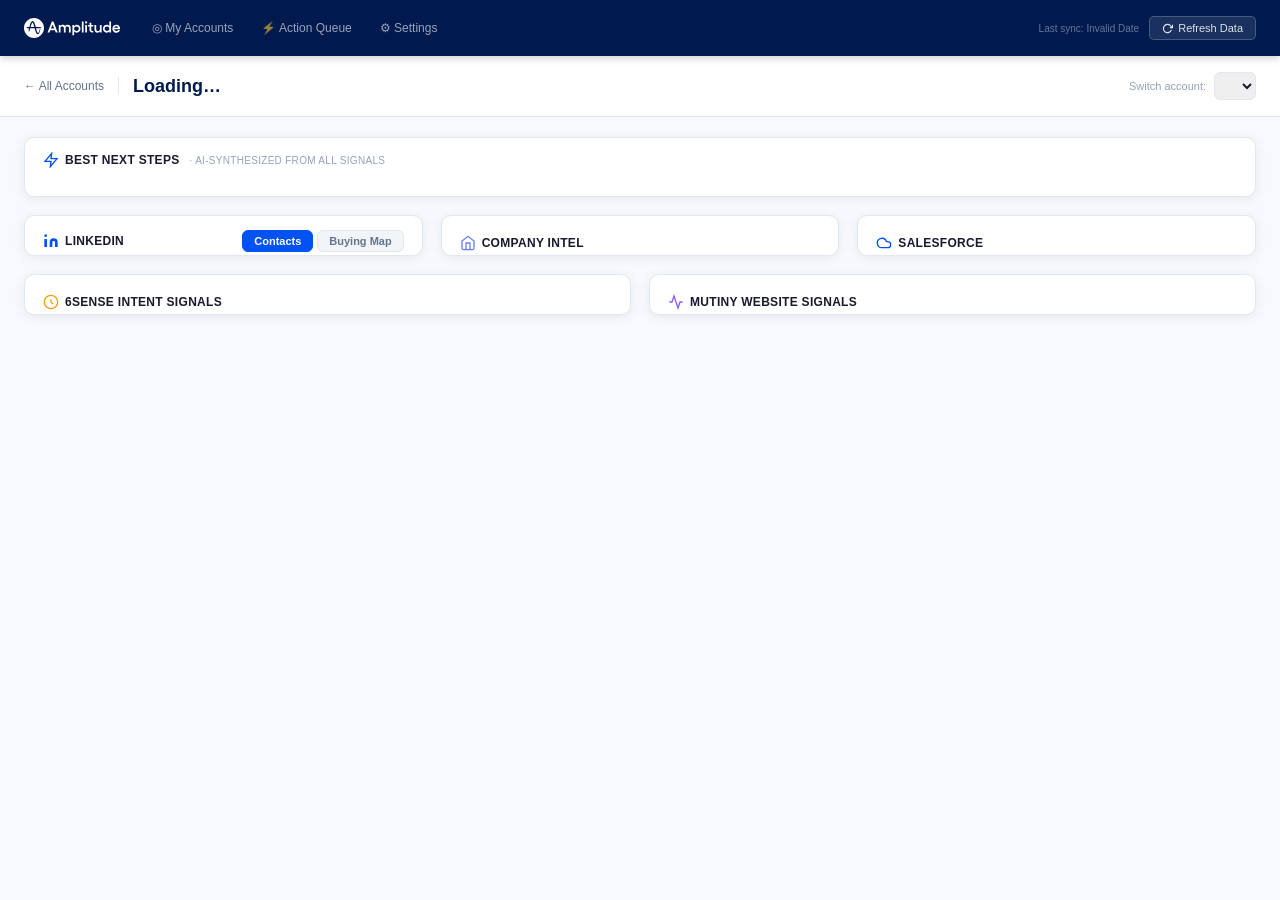
==== account.html @ 6b0ae405 "Initial commit" ====
<!DOCTYPE html>
<html lang="en">
<head>
  <meta charset="UTF-8" />
  <meta name="viewport" content="width=device-width, initial-scale=1.0" />
  <title>Account Detail — Amplitude AE Dashboard</title>
  <style>
/* ── Amplitude Design Tokens ─────────────────────────────────────── */
:root {
  --navy:      #001A4F;
  --blue:      #0052F2;
  --lilac:     #6980FF;
  --teal:      #00B2A9;
  --offwhite:  #F7F9FC;
  --dark:      #1A1A2E;
  --mid:       #64748B;
  --light:     #E2E8F0;
  --surface:   #fff;
  --radius:    10px;
  --shadow:    0 2px 12px rgba(0,0,0,0.07);
}

* { box-sizing: border-box; margin: 0; padding: 0; }

body {
  font-family: 'Poppins', sans-serif;
  background: var(--offwhite);
  color: var(--dark);
  min-height: 100vh;
  font-size: 13px;
}

/* ── Nav ─────────────────────────────────────────────────────────── */
.nav {
  background: var(--navy);
  padding: 0 24px;
  display: flex;
  align-items: center;
  justify-content: space-between;
  height: 56px;
  position: sticky;
  top: 0;
  z-index: 100;
  box-shadow: 0 2px 8px rgba(0,0,0,0.2);
}

.nav-logo img { height: 20px; width: auto; display: block; }

.nav-links {
  display: flex;
  align-items: center;
  gap: 4px;
}

.nav-links a {
  color: rgba(255,255,255,0.6);
  text-decoration: none;
  font-size: 12px;
  font-weight: 500;
  padding: 6px 12px;
  border-radius: 6px;
  transition: all 0.15s;
  display: flex;
  align-items: center;
  gap: 6px;
}

.nav-links a:hover { color: #fff; background: rgba(255,255,255,0.08); }
.nav-links a.active { color: #fff; background: rgba(255,255,255,0.12); }

.nav-right {
  display: flex;
  align-items: center;
  gap: 10px;
}

.refresh-btn {
  background: rgba(255,255,255,0.1);
  border: 1px solid rgba(255,255,255,0.2);
  color: rgba(255,255,255,0.85);
  font-family: 'Poppins', sans-serif;
  font-size: 11px;
  font-weight: 500;
  padding: 5px 12px;
  border-radius: 5px;
  cursor: pointer;
  display: flex;
  align-items: center;
  gap: 5px;
  transition: all 0.15s;
}
.refresh-btn:hover { background: rgba(255,255,255,0.18); }

.last-sync {
  font-size: 10px;
  color: rgba(255,255,255,0.4);
}

/* ── Page wrapper ────────────────────────────────────────────────── */
.page { padding: 24px; max-width: 1400px; margin: 0 auto; }

.page-header {
  margin-bottom: 20px;
}

.page-title {
  font-size: 20px;
  font-weight: 700;
  color: var(--dark);
}

.page-subtitle {
  font-size: 12px;
  color: var(--mid);
  margin-top: 2px;
}

/* ── Card ────────────────────────────────────────────────────────── */
.card {
  background: var(--surface);
  border-radius: var(--radius);
  box-shadow: var(--shadow);
  border: 1px solid var(--light);
}

.card-header {
  padding: 14px 18px 0;
  display: flex;
  align-items: center;
  justify-content: space-between;
}

.card-title {
  font-size: 12px;
  font-weight: 700;
  color: var(--dark);
  display: flex;
  align-items: center;
  gap: 6px;
  text-transform: uppercase;
  letter-spacing: 0.3px;
}

/* ── Badges ──────────────────────────────────────────────────────── */
.badge {
  font-size: 10px;
  font-weight: 600;
  padding: 2px 8px;
  border-radius: 20px;
  display: inline-block;
}

.badge-expansion { background: #EEF2FF; color: #4338CA; }
.badge-land      { background: #F0FDF4; color: #166534; }
.badge-stage2    { background: #FFF7ED; color: #C2410C; }
.badge-stage3    { background: #ECFDF5; color: #065F46; }
.badge-stage0    { background: #F8FAFC; color: #64748B; }
.badge-lost      { background: #FEF2F2; color: #991B1B; }

/* ── Intent score bar ────────────────────────────────────────────── */
.intent-bar {
  display: flex;
  align-items: center;
  gap: 8px;
}

.intent-track {
  flex: 1;
  height: 5px;
  background: var(--light);
  border-radius: 3px;
  overflow: hidden;
}

.intent-fill {
  height: 100%;
  border-radius: 3px;
  background: var(--blue);
}

.intent-score {
  font-size: 11px;
  font-weight: 700;
  color: var(--blue);
  min-width: 28px;
  text-align: right;
}

/* ── Urgency labels ──────────────────────────────────────────────── */
.urg-today { border-left: 3px solid #EF4444; }
.urg-week  { border-left: 3px solid #F59E0B; }
.urg-month { border-left: 3px solid #6980FF; }

.sl-today { background: #FEE2E2; color: #991B1B; font-size: 9px; font-weight: 700; padding: 2px 6px; border-radius: 3px; }
.sl-week  { background: #FEF3C7; color: #92400E; font-size: 9px; font-weight: 700; padding: 2px 6px; border-radius: 3px; }
.sl-month { background: #EEF2FF; color: #4338CA; font-size: 9px; font-weight: 700; padding: 2px 6px; border-radius: 3px; }

/* ── Buttons ─────────────────────────────────────────────────────── */
.btn {
  font-family: 'Poppins', sans-serif;
  font-weight: 600;
  border: none;
  cursor: pointer;
  border-radius: 6px;
  transition: all 0.15s;
  display: inline-flex;
  align-items: center;
  gap: 5px;
}

.btn-primary {
  background: var(--blue);
  color: #fff;
  font-size: 12px;
  padding: 8px 16px;
}
.btn-primary:hover { background: var(--navy); }

.btn-cowork {
  background: var(--blue);
  color: #fff;
  font-size: 11px;
  font-weight: 700;
  padding: 6px 12px;
  border-radius: 6px;
  border: none;
  cursor: pointer;
  font-family: 'Poppins', sans-serif;
  transition: background 0.15s;
}
.btn-cowork:hover { background: var(--navy); }
.btn-cowork.success { background: #059669; }

.btn-ghost {
  background: none;
  color: var(--mid);
  font-size: 11px;
  padding: 5px 10px;
  border: 1px solid var(--light);
}
.btn-ghost:hover { border-color: var(--blue); color: var(--blue); }

/* ── Filter chips ────────────────────────────────────────────────── */
.filters {
  display: flex;
  gap: 6px;
  flex-wrap: wrap;
  margin-bottom: 16px;
}

.chip {
  background: var(--surface);
  border: 1px solid var(--light);
  color: var(--mid);
  font-family: 'Poppins', sans-serif;
  font-size: 11px;
  font-weight: 500;
  padding: 4px 12px;
  border-radius: 20px;
  cursor: pointer;
  transition: all 0.15s;
}
.chip:hover { border-color: var(--blue); color: var(--blue); }
.chip.active { background: var(--blue); color: #fff; border-color: var(--blue); }

/* ── Modal ───────────────────────────────────────────────────────── */
.modal-overlay {
  position: fixed;
  inset: 0;
  background: rgba(10,20,50,0.45);
  z-index: 200;
  display: flex;
  align-items: center;
  justify-content: center;
  padding: 20px;
}

.modal-box {
  background: #fff;
  border-radius: 14px;
  width: 560px;
  max-width: 100%;
  box-shadow: 0 24px 64px rgba(0,0,0,0.22);
  overflow: hidden;
}

.modal-head {
  background: var(--navy);
  padding: 14px 18px;
  display: flex;
  align-items: center;
  justify-content: space-between;
}

.modal-head-title {
  color: #fff;
  font-weight: 700;
  font-size: 14px;
  display: flex;
  align-items: center;
  gap: 8px;
}

.modal-close {
  background: none;
  border: none;
  color: rgba(255,255,255,0.6);
  font-size: 22px;
  cursor: pointer;
  line-height: 1;
}

.modal-body { padding: 20px; }

.modal-cowork-btn {
  display: flex;
  align-items: center;
  justify-content: center;
  gap: 8px;
  width: 100%;
  background: var(--blue);
  color: #fff;
  font-family: 'Poppins', sans-serif;
  font-size: 13px;
  font-weight: 700;
  padding: 11px 18px;
  border-radius: 8px;
  border: none;
  cursor: pointer;
  margin-bottom: 10px;
  transition: background 0.15s;
}
.modal-cowork-btn:hover { background: var(--navy); }
.modal-cowork-btn.success { background: #059669; }

.modal-prompt-hint {
  font-size: 10px;
  color: var(--mid);
  margin-bottom: 8px;
}

.modal-prompt-text {
  background: var(--offwhite);
  border: 1px solid var(--light);
  border-radius: 7px;
  padding: 12px;
  font-size: 11px;
  line-height: 1.6;
  color: var(--dark);
  max-height: 220px;
  overflow-y: auto;
  white-space: pre-wrap;
  margin-bottom: 8px;
}

.modal-copy-btn {
  background: var(--offwhite);
  border: 1px solid var(--light);
  color: var(--mid);
  font-family: 'Poppins', sans-serif;
  font-size: 11px;
  font-weight: 600;
  padding: 6px 14px;
  border-radius: 5px;
  cursor: pointer;
}
.modal-copy-btn.copied { background: #D1FAE5; border-color: #6EE7B7; color: #065F46; }

/* ── Misc helpers ────────────────────────────────────────────────── */
.empty-state {
  text-align: center;
  padding: 60px 20px;
  color: var(--mid);
}

.empty-state h3 { font-size: 15px; margin-bottom: 6px; color: var(--dark); }
.empty-state p  { font-size: 12px; }

.dot-connected { width: 7px; height: 7px; background: #22C55E; border-radius: 50%; display: inline-block; }
.dot-error     { width: 7px; height: 7px; background: #EF4444; border-radius: 50%; display: inline-block; }
.dot-unknown   { width: 7px; height: 7px; background: #94A3B8; border-radius: 50%; display: inline-block; }

</style>
  <style>
.nav-logo { display: flex; align-items: center; gap: 9px; flex-shrink: 0; }
.nav-logo span { color: #fff; font-weight: 700; font-size: 16px; }
.sf-status { display: flex; align-items: center; gap: 6px; background: rgba(105,128,255,0.15); border: 1px solid rgba(105,128,255,0.35); border-radius: 20px; padding: 4px 12px; }
.sf-dot { width: 7px; height: 7px; border-radius: 50%; background: #6980FF; }
.sf-label { color: #fff; font-size: 11px; font-weight: 500; }
.sync-btn { background: rgba(255,255,255,0.1); border: 1px solid rgba(255,255,255,0.2); color: rgba(255,255,255,0.85); font-family:'Poppins',sans-serif; font-size: 11px; font-weight: 500; padding: 5px 12px; border-radius: 5px; cursor: pointer; display:flex;align-items:center;gap:5px; }
.sync-btn:hover { background: rgba(255,255,255,0.18); }
.sync-btn.loading { opacity: 0.6; pointer-events: none; }
.filter-chip { background: #F1F5F9; border: 1px solid #E2E8F0; color: #64748B; font-family:'Poppins',sans-serif; font-size: 11px; font-weight: 500; padding: 4px 11px; border-radius: 20px; cursor: pointer; }
.filter-chip:hover { border-color: #0052F2; color: #0052F2; background: #EFF4FF; }
.filter-chip.active { background: #0052F2; color: #fff; border-color: #0052F2; }
.context-bar { background: #001A4F; padding: 10px 24px 12px; display: flex; flex-direction: column; gap: 6px; }
.context-bar-row { display: flex; align-items: center; gap: 14px; flex-wrap: wrap; }
.main { padding: 20px 24px; display: grid; grid-template-columns: repeat(6, 1fr); gap: 18px; }
.col-2 { grid-column: span 2; }
.col-3 { grid-column: span 3; }
.li-btn { display: inline-flex; align-items: center; gap: 4px; background: #0052F2; color: #fff; font-size: 10px; font-weight: 600; font-family:'Poppins',sans-serif; padding: 4px 9px; border-radius: 5px; text-decoration: none; white-space: nowrap; flex-shrink: 0; }
.li-btn:hover { background: #001A4F; }
.add-contact-btn { width: 100%; margin-top: 10px; background: none; border: 1px dashed #CBD5E1; color: #94A3B8; font-family:'Poppins',sans-serif; font-size: 11px; padding: 7px; border-radius: 6px; cursor: pointer; }
.add-contact-btn:hover { border-color: #0052F2; color: #0052F2; background: #F0F4FF; }
.li-tabs { display: flex; gap: 4px; }
.li-tab { background: #F1F5F9; border: 1px solid #E2E8F0; color: #64748B; font-family:'Poppins',sans-serif; font-size: 11px; font-weight: 600; padding: 4px 11px; border-radius: 6px; cursor: pointer; transition: all 0.15s; }
.li-tab:hover { border-color: #0052F2; color: #0052F2; background: #EFF4FF; }
.li-tab.active { background: #0052F2; color: #fff; border-color: #0052F2; }
.involve-banner { background: #001A4F; border-radius: 8px; padding: 11px 14px; margin-bottom: 14px; border: 1px solid rgba(105,128,255,0.3); }
.involve-title { font-size: 10px; font-weight: 700; color: rgba(255,255,255,0.7); text-transform: uppercase; letter-spacing: 0.6px; margin-bottom: 6px; }
.involve-people { display: flex; flex-wrap: wrap; gap: 6px; margin-bottom: 6px; }
.involve-chip { display: inline-flex; align-items: center; gap: 5px; background: rgba(255,255,255,0.18); border: 1px solid rgba(255,255,255,0.3); color: #fff; font-size: 11px; font-weight: 600; padding: 3px 10px; border-radius: 20px; }
.involve-chip::before { content: ''; width: 5px; height: 5px; border-radius: 50%; background: #6980FF; flex-shrink: 0; }
.involve-note { font-size: 11px; color: rgba(255,255,255,0.75); line-height: 1.45; }
.map-li-btn { display: inline-flex; align-items: center; background: #F1F5F9; color: #0052F2; font-size: 9px; font-weight: 600; font-family:'Poppins',sans-serif; padding: 3px 7px; border-radius: 4px; text-decoration: none; border: 1px solid #DBEAFE; }
.map-li-btn:hover { background: #0052F2; color: #fff; }
.sf-opp-name { font-size: 13px; font-weight: 600; color: #0052F2; text-decoration: none; }
.sf-opp-name:hover { text-decoration: underline; }
.sf-meta { display: grid; grid-template-columns: 1fr 1fr; gap: 7px; margin: 10px 0; }
.sf-meta-item { background: #F8FAFC; border-radius: 6px; padding: 7px 9px; }
.sf-meta-label { font-size: 9px; text-transform: uppercase; letter-spacing: 0.5px; color: #94A3B8; font-weight: 600; }
.sf-meta-value { font-size: 12px; font-weight: 600; color: #1A1A2E; margin-top: 1px; }
.sf-section-title { font-size: 10px; font-weight: 700; text-transform: uppercase; letter-spacing: 0.5px; color: #94A3B8; margin: 12px 0 6px; }
.sf-next-steps-display { background: #F8FAFC; border-radius: 7px; padding: 10px; font-size: 12px; color: #1A1A2E; line-height: 1.6; white-space: pre-wrap; }
.sf-next-steps-edit { width: 100%; background: #fff; border: 2px solid #0052F2; border-radius: 7px; padding: 10px; font-family:'Poppins',sans-serif; font-size: 12px; color: #1A1A2E; line-height: 1.6; resize: vertical; min-height: 90px; outline: none; }
.sf-edit-actions { display: flex; gap: 7px; margin-top: 7px; }
.btn-primary { background: #0052F2; color: #fff; border: none; font-family:'Poppins',sans-serif; font-size: 12px; font-weight: 600; padding: 7px 14px; border-radius: 6px; cursor: pointer; }
.btn-primary:hover { background: #001A4F; }
.btn-secondary { background: #F1F5F9; color: #64748B; border: none; font-family:'Poppins',sans-serif; font-size: 12px; font-weight: 500; padding: 7px 12px; border-radius: 6px; cursor: pointer; }
.btn-secondary:hover { background: #E2E8F0; }
.edit-btn { background: none; border: 1px solid #CBD5E1; color: #64748B; font-family:'Poppins',sans-serif; font-size: 11px; font-weight: 500; padding: 4px 10px; border-radius: 5px; cursor: pointer; display: inline-flex; align-items: center; gap: 4px; margin-top: 6px; }
.edit-btn:hover { border-color: #0052F2; color: #0052F2; }
.sense-layout { display: grid; grid-template-columns: 220px 1fr; gap: 20px; }
.sense-right-title { font-size: 10px; font-weight: 700; text-transform: uppercase; letter-spacing: 0.5px; color: #94A3B8; margin-bottom: 7px; margin-top: 2px; }
.mutiny-layout { display: grid; grid-template-columns: 1fr 1fr; gap: 20px; }
.mutiny-section-title { font-size: 10px; font-weight: 700; text-transform: uppercase; letter-spacing: 0.5px; color: #94A3B8; margin: 12px 0 6px; }
.mutiny-segment { background: #F8FAFC; border-left: 3px solid #6980FF; padding: 8px 10px; border-radius: 0 6px 6px 0; font-size: 12px; font-weight: 600; color: #1A1A2E; }
.mutiny-sub { font-size: 10px; color: #64748B; font-weight: 400; margin-top: 2px; }
.hub-layout { display: flex; gap: 20px; min-height: 0; }
.hub-steps { flex: 1; min-width: 0; overflow-y: auto; max-height: 320px; }
.hub-actions { width: 210px; flex-shrink: 0; border-left: 1px solid #F1F5F9; padding-left: 18px; overflow-y: auto; max-height: 320px; }
.qa-section-label { font-size: 9px; font-weight: 700; text-transform: uppercase; letter-spacing: 0.6px; color: #CBD5E1; margin: 9px 0 4px; padding-left: 2px; }
.qa-section-label:first-of-type { margin-top: 0; }
.hub-panel-title { font-size: 10px; font-weight: 700; text-transform: uppercase; letter-spacing: 0.6px; color: #94A3B8; margin-bottom: 10px; }
.step-item { display: flex; gap: 10px; padding: 10px 12px; border-radius: 8px; border: 1px solid #F1F5F9; margin-bottom: 6px; background: #fff; transition: box-shadow 0.15s; }
.step-item:hover { box-shadow: 0 2px 10px rgba(0,0,0,0.07); }
.step-item.urg-today { border-left: 3px solid #EF4444; }
.step-item.urg-week  { border-left: 3px solid #F59E0B; }
.step-item.urg-month { border-left: 3px solid #6980FF; }
.step-num { width: 20px; height: 20px; border-radius: 50%; background: #F1F5F9; color: #64748B; font-size: 10px; font-weight: 700; display: flex; align-items: center; justify-content: center; flex-shrink: 0; margin-top: 1px; }
.step-body { flex: 1; min-width: 0; }
.step-meta { display: flex; align-items: center; gap: 6px; margin-bottom: 3px; flex-wrap: wrap; }
.step-urgency { font-size: 9px; font-weight: 800; text-transform: uppercase; letter-spacing: 0.5px; }
.step-type-badge { font-size: 9px; font-weight: 700; padding: 1px 6px; border-radius: 3px; }
.stype-email    { background:#EFF6FF;color:#1D4ED8; }
.stype-call     { background:#F0FDF4;color:#166534; }
.stype-deck     { background:#FDF4FF;color:#7E22CE; }
.stype-linkedin { background:#E0F2FE;color:#0369A1; }
.stype-meeting  { background:#FFF7ED;color:#C2410C; }
.stype-event    { background:#F0FDF4;color:#065F46; }
.step-title { font-size: 12px; font-weight: 600; color: #1A1A2E; margin-bottom: 3px; line-height: 1.35; }
.step-why { font-size: 11px; color: #64748B; line-height: 1.45; margin-bottom: 6px; }
.step-footer { display: flex; align-items: center; justify-content: space-between; gap: 8px; flex-wrap: wrap; }
.step-who { display: flex; gap: 3px; flex-wrap: wrap; }
.who-chip { font-size: 9px; font-weight: 600; background: #F1F5F9; color: #64748B; padding: 2px 6px; border-radius: 10px; }
.who-me { background: #EFF6FF; color: #1D4ED8; }
.step-cta { background: #0052F2; color: #fff; border: none; font-family:'Poppins',sans-serif; font-size: 10px; font-weight: 700; padding: 4px 11px; border-radius: 5px; cursor: pointer; white-space: nowrap; flex-shrink: 0; }
.step-cta:hover { background: #001A4F; }
.qa-btn { width: 100%; display: flex; align-items: center; gap: 8px; padding: 8px 10px; border-radius: 7px; border: 1px solid #E2E8F0; background: #fff; color: #1A1A2E; font-family:'Poppins',sans-serif; font-size: 11px; font-weight: 600; cursor: pointer; margin-bottom: 5px; text-align: left; }
.qa-btn:hover { border-color: #0052F2; background: #EFF4FF; color: #0052F2; }
.qa-btn.external::after { content: '↗'; font-size: 10px; margin-left: auto; color: #94A3B8; }
.qa-icon { width: 22px; height: 22px; border-radius: 5px; display: flex; align-items: center; justify-content: center; font-size: 12px; flex-shrink: 0; }
.qa-icon-blue { background: #EFF6FF; }
.qa-icon-purple { background: #FDF4FF; }
.qa-icon-green { background: #F0FDF4; }
.qa-icon-orange { background: #FFF7ED; }
.qa-icon-teal { background: #F0FDFA; }
.qa-divider { height: 1px; background: #F1F5F9; margin: 8px 0; }
.modal-overlay { position: fixed; inset: 0; background: rgba(10,20,50,0.45); z-index: 200; display: flex; align-items: center; justify-content: center; padding: 20px; }
.modal-box { background: #fff; border-radius: 14px; width: 560px; max-width: 100%; box-shadow: 0 24px 64px rgba(0,0,0,0.22); overflow: hidden; }
.modal-head { background: #001A4F; padding: 16px 20px; display: flex; align-items: center; justify-content: space-between; }
.modal-head-title { color: #fff; font-size: 15px; font-weight: 700; display: flex; align-items: center; gap: 8px; }
.modal-close { background: none; border: none; color: rgba(255,255,255,0.6); font-size: 22px; cursor: pointer; line-height: 1; padding: 0; }
.modal-close:hover { color: #fff; }
.modal-body { padding: 20px; }
.modal-sec-label { font-size: 10px; font-weight: 700; text-transform: uppercase; letter-spacing: 0.5px; color: #94A3B8; margin-bottom: 7px; }
.modal-ext-btn { display: inline-flex; align-items: center; gap: 7px; background: #0052F2; color: #fff; font-family:'Poppins',sans-serif; font-size: 12px; font-weight: 700; padding: 9px 18px; border-radius: 7px; text-decoration: none; margin-bottom: 14px; }
.modal-ext-btn:hover { background: #001A4F; }
.modal-skill-box { background: #EFF6FF; border: 1px solid #BFDBFE; border-radius: 7px; padding: 10px 13px; font-size: 11px; color: #1D4ED8; margin-bottom: 14px; line-height: 1.5; }
.modal-prompt-label { font-size: 10px; font-weight: 700; text-transform: uppercase; letter-spacing: 0.5px; color: #94A3B8; margin-bottom: 7px; }
.modal-prompt-text { background: #F8FAFC; border: 1px solid #E2E8F0; border-radius: 7px; padding: 12px; font-size: 12px; color: #1A1A2E; line-height: 1.65; white-space: pre-wrap; max-height: 200px; overflow-y: auto; }
.modal-copy-btn { margin-top: 9px; background: #F1F5F9; border: 1px solid #E2E8F0; color: #475569; font-family:'Poppins',sans-serif; font-size: 11px; font-weight: 600; padding: 6px 14px; border-radius: 5px; cursor: pointer; }
.modal-copy-btn.copied { background: #D1FAE5; border-color: #6EE7B7; color: #065F46; }
.modal-cowork-btn { display: flex; align-items: center; justify-content: center; gap: 8px; width: 100%; background: #0052F2; color: #fff; font-family:'Poppins',sans-serif; font-size: 13px; font-weight: 700; padding: 11px 18px; border-radius: 8px; border: none; cursor: pointer; margin-bottom: 10px; transition: background 0.15s; }
.modal-cowork-btn:hover { background: #001A4F; }
.modal-cowork-btn.success { background: #059669; }
.modal-prompt-hint { font-size: 10px; color: #94A3B8; margin-bottom: 8px; }
.modal-copy-btn:hover { background: #E2E8F0; }
.modal-copy-btn.copied { background: #DCFCE7; color: #166534; border-color: #BBF7D0; }
    .sf-status { display: flex; align-items: center; gap: 6px; background: rgba(105,128,255,0.15); border: 1px solid rgba(105,128,255,0.35); border-radius: 20px; padding: 4px 12px; }
    .sf-dot { width: 7px; height: 7px; border-radius: 50%; background: #6980FF; }
    .sf-label { color: #fff; font-size: 11px; font-weight: 500; }
    .filter-chip { background: #F1F5F9; border: 1px solid #E2E8F0; color: #64748B; font-family:'Poppins',sans-serif; font-size: 11px; font-weight: 500; padding: 4px 11px; border-radius: 20px; cursor: pointer; }
    .filter-chip:hover { border-color: #0052F2; color: #0052F2; background: #EFF4FF; }
    .filter-chip.active { background: #0052F2; color: #fff; border-color: #0052F2; }
    .context-bar { background: #001A4F; padding: 10px 24px 12px; display: flex; flex-direction: column; gap: 6px; }
    .context-bar-row { display: flex; align-items: center; gap: 14px; flex-wrap: wrap; }
    .li-btn { display: inline-flex; align-items: center; gap: 4px; background: #0052F2; color: #fff; font-size: 10px; font-weight: 600; font-family:'Poppins',sans-serif; padding: 4px 9px; border-radius: 5px; text-decoration: none; white-space: nowrap; flex-shrink: 0; }
    .li-btn:hover { background: #001A4F; }
    .add-contact-btn { width: 100%; margin-top: 10px; background: none; border: 1px dashed #CBD5E1; color: #94A3B8; font-family:'Poppins',sans-serif; font-size: 11px; padding: 7px; border-radius: 6px; cursor: pointer; }
    .add-contact-btn:hover { border-color: #0052F2; color: #0052F2; background: #F0F4FF; }
    .li-tabs { display: flex; gap: 4px; }
    .li-tab { background: #F1F5F9; border: 1px solid #E2E8F0; color: #64748B; font-family:'Poppins',sans-serif; font-size: 11px; font-weight: 600; padding: 4px 11px; border-radius: 6px; cursor: pointer; transition: all 0.15s; }
    .li-tab:hover { border-color: #0052F2; color: #0052F2; background: #EFF4FF; }
    .li-tab.active { background: #0052F2; color: #fff; border-color: #0052F2; }
    .involve-banner { background: #001A4F; border-radius: 8px; padding: 11px 14px; margin-bottom: 14px; border: 1px solid rgba(105,128,255,0.3); }
    .involve-title { font-size: 10px; font-weight: 700; color: rgba(255,255,255,0.7); text-transform: uppercase; letter-spacing: 0.6px; margin-bottom: 6px; }
    .involve-people { display: flex; flex-wrap: wrap; gap: 6px; margin-bottom: 6px; }
    .involve-chip { display: inline-flex; align-items: center; gap: 5px; background: rgba(255,255,255,0.18); border: 1px solid rgba(255,255,255,0.3); color: #fff; font-size: 11px; font-weight: 600; padding: 3px 10px; border-radius: 20px; }
    .involve-chip::before { content: ''; width: 5px; height: 5px; border-radius: 50%; background: #6980FF; flex-shrink: 0; }
    .involve-note { font-size: 11px; color: rgba(255,255,255,0.75); line-height: 1.45; }
    .map-tier { margin-bottom: 12px; }
    .map-tier-label { font-size: 9px; font-weight: 700; text-transform: uppercase; letter-spacing: 0.7px; color: #94A3B8; margin-bottom: 6px; padding-left: 2px; }
    .map-person { display: flex; align-items: center; gap: 0; border-radius: 7px; border: 1px solid #F1F5F9; overflow: hidden; margin-bottom: 5px; background: #fff; transition: box-shadow 0.15s; }
    .map-person:hover { box-shadow: 0 2px 8px rgba(19,82,200,0.1); }
    .map-person.priority { border-color: #BFDBFE; box-shadow: 0 0 0 2px rgba(19,82,200,0.12); }
    .map-status-bar { width: 4px; flex-shrink: 0; align-self: stretch; }
    .map-person-body { flex: 1; padding: 8px 10px; min-width: 0; }
    .map-person-name { font-size: 12px; font-weight: 600; color: #1A1A2E; display: flex; align-items: center; gap: 6px; flex-wrap: wrap; }
    .map-priority-star { font-size: 11px; }
    .map-person-title { font-size: 10px; color: #64748B; margin-top: 1px; }
    .map-person-note { font-size: 10px; color: #94A3B8; font-style: italic; margin-top: 3px; line-height: 1.3; }
    .map-person-right { display: flex; flex-direction: column; align-items: flex-end; gap: 5px; padding: 8px 10px; flex-shrink: 0; }
    .map-role-badge { font-size: 9px; font-weight: 700; padding: 2px 7px; border-radius: 10px; white-space: nowrap; }
    .map-status-label { font-size: 9px; font-weight: 600; }
    .map-li-btn { display: inline-flex; align-items: center; background: #F1F5F9; color: #0052F2; font-size: 9px; font-weight: 600; font-family:'Poppins',sans-serif; padding: 3px 7px; border-radius: 4px; text-decoration: none; border: 1px solid #DBEAFE; }
    .map-li-btn:hover { background: #0052F2; color: #fff; }
    .signal-item { display: flex; gap: 8px; padding: 6px 0; border-bottom: 1px solid #F8FAFC; }
    .signal-item:last-child { border-bottom: none; }
    .signal-date { font-size: 10px; color: #94A3B8; white-space: nowrap; padding-top: 2px; min-width: 54px; }
    .signal-text { font-size: 11px; color: #475569; line-height: 1.4; }
    .signal-dot { width: 6px; height: 6px; border-radius: 50%; background: #6980FF; flex-shrink: 0; margin-top: 4px; }
    .sf-next-steps-display { background: #F8FAFC; border-radius: 7px; padding: 10px; font-size: 12px; color: #1A1A2E; line-height: 1.6; white-space: pre-wrap; }
    .sf-next-steps-edit { width: 100%; background: #fff; border: 2px solid #0052F2; border-radius: 7px; padding: 10px; font-family:'Poppins',sans-serif; font-size: 12px; color: #1A1A2E; line-height: 1.6; resize: vertical; min-height: 90px; outline: none; }
    .btn-primary { background: #0052F2; color: #fff; border: none; font-family:'Poppins',sans-serif; font-size: 12px; font-weight: 600; padding: 7px 14px; border-radius: 6px; cursor: pointer; }
    .btn-primary:hover { background: #001A4F; }
    .btn-secondary { background: #F1F5F9; color: #64748B; border: none; font-family:'Poppins',sans-serif; font-size: 12px; font-weight: 500; padding: 7px 12px; border-radius: 6px; cursor: pointer; }
    .btn-secondary:hover { background: #E2E8F0; }
    .edit-btn { background: none; border: 1px solid #CBD5E1; color: #64748B; font-family:'Poppins',sans-serif; font-size: 11px; font-weight: 500; padding: 4px 10px; border-radius: 5px; cursor: pointer; display: inline-flex; align-items: center; gap: 4px; margin-top: 6px; }
    .edit-btn:hover { border-color: #0052F2; color: #0052F2; }
    .sense-layout { display: grid; grid-template-columns: 220px 1fr; gap: 20px; }
    .sense-right-title { font-size: 10px; font-weight: 700; text-transform: uppercase; letter-spacing: 0.5px; color: #94A3B8; margin-bottom: 7px; margin-top: 2px; }
    .mutiny-layout { display: grid; grid-template-columns: 1fr 1fr; gap: 20px; }
    .mutiny-section-title { font-size: 10px; font-weight: 700; text-transform: uppercase; letter-spacing: 0.5px; color: #94A3B8; margin: 12px 0 6px; }
    .mutiny-segment { background: #F8FAFC; border-left: 3px solid #6980FF; padding: 8px 10px; border-radius: 0 6px 6px 0; font-size: 12px; font-weight: 600; color: #1A1A2E; }
    .mutiny-sub { font-size: 10px; color: #64748B; font-weight: 400; margin-top: 2px; }
    .hub-layout { display: flex; gap: 20px; min-height: 0; }
    .hub-steps { flex: 1; min-width: 0; overflow-y: auto; max-height: 320px; }
    .hub-actions { width: 210px; flex-shrink: 0; border-left: 1px solid #F1F5F9; padding-left: 18px; overflow-y: auto; max-height: 320px; }
    .qa-section-label { font-size: 9px; font-weight: 700; text-transform: uppercase; letter-spacing: 0.6px; color: #CBD5E1; margin: 9px 0 4px; padding-left: 2px; }
    .qa-section-label:first-of-type { margin-top: 0; }
    .hub-panel-title { font-size: 10px; font-weight: 700; text-transform: uppercase; letter-spacing: 0.6px; color: #94A3B8; margin-bottom: 10px; }
    .step-item { display: flex; gap: 10px; padding: 10px 12px; border-radius: 8px; border: 1px solid #F1F5F9; margin-bottom: 6px; background: #fff; transition: box-shadow 0.15s; }
    .step-item:hover { box-shadow: 0 2px 10px rgba(0,0,0,0.07); }
    .step-item.urg-today { border-left: 3px solid #EF4444; }
    .step-item.urg-week  { border-left: 3px solid #F59E0B; }
    .step-item.urg-month { border-left: 3px solid #6980FF; }
    .step-num { width: 20px; height: 20px; border-radius: 50%; background: #F1F5F9; color: #64748B; font-size: 10px; font-weight: 700; display: flex; align-items: center; justify-content: center; flex-shrink: 0; margin-top: 1px; }
    .step-body { flex: 1; min-width: 0; }
    .step-meta { display: flex; align-items: center; gap: 6px; margin-bottom: 3px; flex-wrap: wrap; }
    .step-urgency { font-size: 9px; font-weight: 800; text-transform: uppercase; letter-spacing: 0.5px; }
    .step-type-badge { font-size: 9px; font-weight: 700; padding: 1px 6px; border-radius: 3px; }
    .stype-email    { background:#EFF6FF;color:#1D4ED8; }
    .stype-call     { background:#F0FDF4;color:#166534; }
    .stype-deck     { background:#FDF4FF;color:#7E22CE; }
    .stype-linkedin { background:#E0F2FE;color:#0369A1; }
    .stype-meeting  { background:#FFF7ED;color:#C2410C; }
    .stype-event    { background:#F0FDF4;color:#065F46; }
    .step-title { font-size: 12px; font-weight: 600; color: #1A1A2E; margin-bottom: 3px; line-height: 1.35; }
    .step-why { font-size: 11px; color: #64748B; line-height: 1.45; margin-bottom: 6px; }
    .step-footer { display: flex; align-items: center; justify-content: space-between; gap: 8px; flex-wrap: wrap; }
    .step-who { display: flex; gap: 3px; flex-wrap: wrap; }
    .who-chip { font-size: 9px; font-weight: 600; background: #F1F5F9; color: #64748B; padding: 2px 6px; border-radius: 10px; }
    .who-me { background: #EFF6FF; color: #1D4ED8; }
    .step-cta { background: #0052F2; color: #fff; border: none; font-family:'Poppins',sans-serif; font-size: 10px; font-weight: 700; padding: 4px 11px; border-radius: 5px; cursor: pointer; white-space: nowrap; flex-shrink: 0; }
    .step-cta:hover { background: #001A4F; }
    .qa-btn { width: 100%; display: flex; align-items: center; gap: 8px; padding: 8px 10px; border-radius: 7px; border: 1px solid #E2E8F0; background: #fff; color: #1A1A2E; font-family:'Poppins',sans-serif; font-size: 11px; font-weight: 600; cursor: pointer; margin-bottom: 5px; text-align: left; }
    .qa-btn:hover { border-color: #0052F2; background: #EFF4FF; color: #0052F2; }
    .qa-btn.external::after { content: '↗'; font-size: 10px; margin-left: auto; color: #94A3B8; }
    .qa-icon { width: 22px; height: 22px; border-radius: 5px; display: flex; align-items: center; justify-content: center; font-size: 12px; flex-shrink: 0; }
    .qa-icon-blue { background: #EFF6FF; }
    .qa-icon-purple { background: #FDF4FF; }
    .qa-icon-green { background: #F0FDF4; }
    .qa-icon-orange { background: #FFF7ED; }
    .qa-icon-teal { background: #F0FDFA; }
    .qa-divider { height: 1px; background: #F1F5F9; margin: 8px 0; }
    .modal-overlay { position: fixed; inset: 0; background: rgba(10,20,50,0.45); z-index: 200; display: flex; align-items: center; justify-content: center; padding: 20px; }
    .modal-box { background: #fff; border-radius: 14px; width: 560px; max-width: 100%; box-shadow: 0 24px 64px rgba(0,0,0,0.22); overflow: hidden; }
    .modal-head { background: #001A4F; padding: 16px 20px; display: flex; align-items: center; justify-content: space-between; }
    .modal-head-title { color: #fff; font-size: 15px; font-weight: 700; display: flex; align-items: center; gap: 8px; }
    .modal-close { background: none; border: none; color: rgba(255,255,255,0.6); font-size: 22px; cursor: pointer; line-height: 1; padding: 0; }
    .modal-close:hover { color: #fff; }
    .modal-body { padding: 20px; }
    .modal-sec-label { font-size: 10px; font-weight: 700; text-transform: uppercase; letter-spacing: 0.5px; color: #94A3B8; margin-bottom: 7px; }
    .modal-ext-btn { display: inline-flex; align-items: center; gap: 7px; background: #0052F2; color: #fff; font-family:'Poppins',sans-serif; font-size: 12px; font-weight: 700; padding: 9px 18px; border-radius: 7px; text-decoration: none; margin-bottom: 14px; }
    .modal-ext-btn:hover { background: #001A4F; }
    .modal-skill-box { background: #EFF6FF; border: 1px solid #BFDBFE; border-radius: 7px; padding: 10px 13px; font-size: 11px; color: #1D4ED8; margin-bottom: 14px; line-height: 1.5; }
    .modal-prompt-label { font-size: 10px; font-weight: 700; text-transform: uppercase; letter-spacing: 0.5px; color: #94A3B8; margin-bottom: 7px; }
    .modal-prompt-text { background: #F8FAFC; border: 1px solid #E2E8F0; border-radius: 7px; padding: 12px; font-size: 12px; color: #1A1A2E; line-height: 1.65; white-space: pre-wrap; max-height: 200px; overflow-y: auto; }
    .modal-copy-btn { margin-top: 9px; background: #F1F5F9; border: 1px solid #E2E8F0; color: #475569; font-family:'Poppins',sans-serif; font-size: 11px; font-weight: 600; padding: 6px 14px; border-radius: 5px; cursor: pointer; }
    .modal-copy-btn.copied { background: #D1FAE5; border-color: #6EE7B7; color: #065F46; }
    .modal-cowork-btn { display: flex; align-items: center; justify-content: center; gap: 8px; width: 100%; background: #0052F2; color: #fff; font-family:'Poppins',sans-serif; font-size: 13px; font-weight: 700; padding: 11px 18px; border-radius: 8px; border: none; cursor: pointer; margin-bottom: 10px; transition: background 0.15s; }
    .modal-cowork-btn:hover { background: #001A4F; }
    .modal-cowork-btn.success { background: #059669; }
    .modal-prompt-hint { font-size: 10px; color: #94A3B8; margin-bottom: 8px; }
    .modal-copy-btn:hover { background: #E2E8F0; }
    .modal-copy-btn.copied { background: #DCFCE7; color: #166534; border-color: #BBF7D0; }

    .account-detail-header {
      display: flex;
      align-items: center;
      gap: 14px;
      padding: 16px 24px;
      background: #fff;
      border-bottom: 1px solid #E2E8F0;
    }

    .back-link {
      color: #64748B;
      text-decoration: none;
      font-size: 12px;
      font-weight: 500;
      display: flex;
      align-items: center;
      gap: 4px;
    }
    .back-link:hover { color: #0052F2; }

    .account-detail-name {
      font-size: 18px;
      font-weight: 700;
      color: #001A4F;
    }

    .account-switcher {
      margin-left: auto;
      display: flex;
      align-items: center;
      gap: 8px;
    }

    .account-switcher select {
      font-family: 'Poppins', sans-serif;
      font-size: 12px;
      font-weight: 500;
      border: 1px solid #E2E8F0;
      border-radius: 6px;
      padding: 5px 10px;
      color: #1A1A2E;
      cursor: pointer;
      outline: none;
    }
    .account-switcher select:focus { border-color: #0052F2; }

    .detail-wrap {
      padding: 0;
    }
  </style>
</head>
<body>
  <div id="app-nav"></div>

  <!-- Account header bar -->
  <div class="account-detail-header">
    <a class="back-link" href="index.html">← All Accounts</a>
    <div style="width:1px;height:18px;background:#E2E8F0;"></div>
    <div class="account-detail-name" id="detailAccountName">Loading…</div>
    <div class="account-switcher">
      <label style="font-size:11px;color:#94A3B8;">Switch account:</label>
      <select id="accountSelect" onchange="switchAccount(this.value)"></select>
    </div>
  </div>

  <!-- Context bar + involve banner injected here by JS -->
  <div id="contextBar"></div>

  <div class="detail-wrap">
    <div class="main">

  <!-- ACTION HUB (full width) -->
  <div class="card col-6" style="grid-column: span 6;">
    <div class="card-header">
      <div class="card-title">
        <svg width="16" height="16" viewBox="0 0 24 24" fill="none" stroke="#0052F2" stroke-width="2"><polygon points="13 2 3 14 12 14 11 22 21 10 12 10 13 2"/></svg>
        Best Next Steps
        <span style="font-size:10px;font-weight:500;color:#94A3B8;margin-left:4px;">· AI-synthesized from all signals</span>
      </div>
    </div>
    <div style="padding:14px 18px;">
      <div class="hub-layout">
        <div class="hub-steps" id="hubSteps"></div>
        <div class="hub-actions" id="hubActions"></div>
      </div>
    </div>
  </div>

  <div class="card col-2">
    <div class="card-header">
      <div class="card-title">
        <svg width="16" height="16" viewBox="0 0 24 24" fill="#0052F2"><path d="M16 8a6 6 0 0 1 6 6v7h-4v-7a2 2 0 0 0-4 0v7h-4v-7a6 6 0 0 1 6-6z"/><rect x="2" y="9" width="4" height="12"/><circle cx="4" cy="4" r="2"/></svg>
        LinkedIn
      </div>
      <div class="li-tabs">
        <button class="li-tab active" id="tabContacts" onclick="switchLiTab('contacts')">Contacts</button>
        <button class="li-tab" id="tabMap" onclick="switchLiTab('map')">Buying Map</button>
      </div>
    </div>
    <div class="card-body" id="linkedinBody"></div>
  </div>

  <div class="card col-2">
    <div class="card-header">
      <div class="card-title">
        <svg width="16" height="16" viewBox="0 0 24 24" fill="none" stroke="#6980FF" stroke-width="2"><path d="M3 9l9-7 9 7v11a2 2 0 0 1-2 2H5a2 2 0 0 1-2-2z"/><polyline points="9 22 9 12 15 12 15 22"/></svg>
        Company Intel
      </div>
      <button class="refresh-btn"><svg width="13" height="13" viewBox="0 0 24 24" fill="none" stroke="currentColor" stroke-width="2"><polyline points="23 4 23 10 17 10"/><path d="M20.49 15a9 9 0 1 1-2.12-9.36L23 10"/></svg></button>
    </div>
    <div class="card-body" id="zoominfoBody"></div>
  </div>

  <div class="card col-2">
    <div class="card-header">
      <div class="card-title">
        <svg width="16" height="16" viewBox="0 0 24 24" fill="none" stroke="#0052F2" stroke-width="2"><path d="M17.5 19H9a7 7 0 1 1 6.71-9h1.79a4.5 4.5 0 1 1 0 9z"/></svg>
        Salesforce
      </div>
      <button class="refresh-btn"><svg width="13" height="13" viewBox="0 0 24 24" fill="none" stroke="currentColor" stroke-width="2"><polyline points="23 4 23 10 17 10"/><path d="M20.49 15a9 9 0 1 1-2.12-9.36L23 10"/></svg></button>
    </div>
    <div class="card-body" id="salesforceBody"></div>
  </div>

  <div class="card col-3">
    <div class="card-header">
      <div class="card-title">
        <svg width="16" height="16" viewBox="0 0 24 24" fill="none" stroke="#F59E0B" stroke-width="2"><circle cx="12" cy="12" r="10"/><path d="M12 8v4l3 3"/></svg>
        6sense Intent Signals
      </div>
      <button class="refresh-btn"><svg width="13" height="13" viewBox="0 0 24 24" fill="none" stroke="currentColor" stroke-width="2"><polyline points="23 4 23 10 17 10"/><path d="M20.49 15a9 9 0 1 1-2.12-9.36L23 10"/></svg></button>
    </div>
    <div class="card-body-wide" id="sixsenseBody"></div>
  </div>

  <div class="card col-3">
    <div class="card-header">
      <div class="card-title">
        <svg width="16" height="16" viewBox="0 0 24 24" fill="none" stroke="#8B5CF6" stroke-width="2"><polyline points="22 12 18 12 15 21 9 3 6 12 2 12"/></svg>
        Mutiny Website Signals
      </div>
      <button class="refresh-btn"><svg width="13" height="13" viewBox="0 0 24 24" fill="none" stroke="currentColor" stroke-width="2"><polyline points="23 4 23 10 17 10"/><path d="M20.49 15a9 9 0 1 1-2.12-9.36L23 10"/></svg></button>
    </div>
    <div class="card-body-wide" id="mutinyBody"></div>
  </div>
</div>
  </div>

  <div id="actionModal" style="display:none;" class="modal-overlay"></div>

  <script>
// accounts.json — written by Cowork data refresh skill
// Last updated: manually seeded
// DO NOT edit by hand — regenerated by Cowork on each refresh

const ACCOUNTS = {
  "1Password": {
    type: "Expansion", stage: "Stage 2",
    accountSummary: "Strong expansion candidate — Nancy Wang (CTO) owns AI-first mandate and the $200K ITOM use case budget. AI just approved for EU org, CSMs being onboarded. Best window in 12 months to push volume expansion + Experimentation/PSP upsell.",
    linkedin: [
      { name: "Nancy Wang", title: "Chief Technology Officer", relevance: "buyer", note: "Key exec target — needs to validate volume expansion. Spenser Skates intro TBD.", li: "#" },
      { name: "Lauren Attewell", title: "Head of Legal & Admin", relevance: "influencer", note: "Controls contract + procurement process.", li: "#" },
      { name: "Pedro Canahuati", title: "SVP Engineering", relevance: "influencer", note: "Engineering leader who owns the platform — cares about data depth.", li: "#" },
      { name: "Jeff Shiner", title: "CEO", relevance: "buyer", note: "Ultimate economic buyer for expansion of this size.", li: "#" },
      { name: "Akshay Bhargava", title: "Chief Product Officer", relevance: "influencer", note: "Product org owns Amplitude usage — potential champion if engaged.", li: "#" },
    ],
    zoominfo: {
      company: "1Password", industry: "Cybersecurity / SaaS", employees: "~800", hq: "Toronto, ON", revenue: "$320M+ ARR", funding: "Series C — $620M",
      website: "1password.com",
      techStack: [{ name: "Amplitude ✓", type: "amplitude" }, { name: "Segment", type: "normal" }, { name: "Snowflake", type: "normal" }, { name: "dbt", type: "normal" }, { name: "Looker", type: "normal" }, { name: "Pendo ⚠", type: "competitor" }, { name: "Zendesk", type: "normal" }],
      signals: [{ date: "Apr 2026", text: "Hiring: Senior Data Analyst (Product Analytics) — 2 open roles" }, { date: "Mar 2026", text: "Launched 1Password Extended Access Management — new product line" }, { date: "Feb 2026", text: "CTO Nancy Wang joined from Meta — first full quarter in seat" }]
    },
    salesforce: {
      oppName: "1Password — Platform Expansion Q2 2026", stage: "Stage 2 — Value Validation",
      closeDate: "Jun 30, 2026", lastActivity: "Apr 8, 2026",
      nextSteps: "Set up exec meeting between Nancy Wang (CTO) and Spenser Skates to validate volume expansion use case. Lauren Attewell managing legal review. Send revised order form by Apr 25.",
      activities: [{ type: "Call", date: "Apr 8", note: "Discovery with Lauren — expansion interest confirmed, legal review flagged" }, { type: "Email", date: "Mar 28", note: "Sent usage report showing 40% growth in tracked events vs contract tier" }, { type: "Meeting", date: "Mar 15", note: "QBR with Ariana (CSM) + 1Password — expansion path agreed in principle" }]
    },
    sixsense: {
      score: 78, stage: "Decision",
      personas: ["Product Analytics", "Data Engineering", "C-Suite / Finance"],
      keywords: ["product analytics platform", "user behavior tracking", "feature adoption metrics", "data warehouse analytics", "volume pricing analytics"],
      activities: [{ date: "Apr 13", type: "web", label: "Web Visit", text: "Pricing page — 4 visits this week by 3 unique users" }, { date: "Apr 11", type: "content", label: "Content", text: "Downloaded 'Scaling Analytics with Amplitude' enterprise guide" }, { date: "Apr 9", type: "search", label: "Search", text: "Researching 'amplitude enterprise pricing' + 'analytics seat pricing'" }, { date: "Apr 7", type: "web", label: "Web Visit", text: "Customer stories page — focused on security/SaaS case studies" }]
    },
    mutiny: {
      identified: true, lastSeen: "Apr 13, 2026", visits: 7,
      segment: "High-Growth SaaS — Data-Heavy Teams", persona: "Enterprise Analytics Buyer",
      pages: [{ url: "/product/analytics", personalization: "Product Analytics for Security SaaS", engagement: "high" }, { url: "/pricing", personalization: "Enterprise Volume Pricing", engagement: "high" }, { url: "/customers/security", personalization: "Security Industry Case Studies", engagement: "med" }],
      recommendation: "They've hit pricing 4x this week and read the enterprise guide. Lead your next outreach with volume pricing transparency and a side-by-side of current contract vs expansion tier. Reference Okta or Cloudflare as a security-adjacent expansion story."
    },
    buyingMap: {
      focus: ["Nancy Wang", "Akshay Bhargava", "Lauren Attewell"],
      focusNote: "At Stage 2 you need exec validation (Nancy), a product champion (Akshay), and legal coverage (Lauren) to move forward.",
      tiers: [
        { label: "C-Suite / Economic Buyers", people: [
          { name: "Nancy Wang", title: "Chief Technology Officer", role: "Economic Buyer", status: "target", priority: true, note: "First priority — needs exec intro via Spenser Skates. Not yet connected.", li: "#" },
          { name: "Jeff Shiner", title: "CEO", role: "Final Approver", status: "unknown", priority: false, note: "May be required for expansion of this size.", li: "#" },
          { name: "Akshay Bhargava", title: "Chief Product Officer", role: "Champion Candidate", status: "target", priority: true, note: "Product org owns Amplitude usage. Potential champion if engaged.", li: "#" },
        ]},
        { label: "Technical / Influencers", people: [
          { name: "Pedro Canahuati", title: "SVP Engineering", role: "Technical Evaluator", status: "unknown", priority: false, note: "Engineering platform owner. Loop in if technical objections arise.", li: "#" },
        ]},
        { label: "Legal / Procurement", people: [
          { name: "Lauren Attewell", title: "Head of Legal & Admin", role: "Gatekeeper", status: "engaged", priority: true, note: "Actively managing contract review. Relationship is solid.", li: "#" },
        ]}
      ]
    },
    nextSteps: [
      { p:1, urgency:"week", type:"call",     title:"Get Nancy Wang (CTO) exec intro via Spenser Skates",    why:"6sense: Decision stage, pricing page hit 4x this week. First full quarter as CTO — prime window to shape her Amplitude view.", who:["Susan","Spenser Skates"], action:"write-email",  cta:"Draft Intro Ask" },
      { p:2, urgency:"week", type:"email",    title:"Send Lauren Attewell revised order form w/ volume pricing options", why:"Legal review is active. Getting the order form in front of her unblocks contract progress directly.", who:["Susan"], action:"write-email", cta:"Write Email" },
      { p:3, urgency:"week", type:"linkedin", title:"Connect with Akshay Bhargava (CPO) on LinkedIn",        why:"Product org hit pricing + feature pages multiple times. CPO is the natural product champion — don't leave this uncovered.", who:["Susan"], action:"sequence",    cta:"Build Sequence" },
      { p:4, urgency:"month",type:"deck",     title:"Build expansion deck: current usage vs expansion tier",  why:"Nancy meeting needs an exec-ready story with ROI clearly laid out before she'll sponsor the expansion.", who:["Susan"], action:"deck",         cta:"Create Deck" },
    ]
  },

  "NetScout": {
    type: "New Logo", stage: "Stage 3",
    accountSummary: "$200K POC at Stage 3 — highest intent account in the book (88/100). Pamela Jacques (VP Marketing, economic buyer) approval is the gating item. ⚠️ Adobe competitive objection in Ali's inbox needs a response before the exec demo.",
    linkedin: [
      { name: "Aliasgar Amin", title: "Director, Digital Experience & Analytics", relevance: "champion", note: "Internal champion — driving the POC. Primary prospect in Outreach.", li: "https://www.linkedin.com/in/aliasgar-amin/" },
      { name: "Pamela Jacques", title: "VP, Corporate Marketing", relevance: "buyer", note: "Economic buyer — approval is gating per SF notes. Next action: exec brief + pricing conversation.", li: "https://app.zoominfo.com/#/apps/profile/person/17326059451" },
      { name: "Belinda Yung-Rubke", title: "Global VP, Area, Customer Marketing", relevance: "champion", note: "Data champion — Michael and Don report to her. Key technical sign-off on marketing use cases.", li: "https://app.zoominfo.com/#/apps/profile/person/1679298952" },
      { name: "Jean Bua", title: "CFO", relevance: "buyer", note: "Controls final budget approval. ZI accuracy score 92 — email verified. Not yet in conversation.", li: "https://app.zoominfo.com/#/apps/profile/person/1265551392" },
      { name: "Sanjay Munshi", title: "Chief Operating Officer", relevance: "influencer", note: "COO — will care about adoption and operational ROI. ZI accuracy 98.", li: "https://app.zoominfo.com/#/apps/profile/person/1324207783" },
    ],
    zoominfo: {
      company: "NETSCOUT Systems, Inc.", industry: "Networking Software / Cybersecurity", employees: "2,102", hq: "Westford, MA", revenue: "$861M (NASDAQ: NTCT)", funding: "Public — Founded 1984",
      website: "netscout.com",
      techStack: [{ name: "Tableau ⚠", type: "competitor" }, { name: "Google Analytics ⚠", type: "competitor" }, { name: "Salesforce", type: "normal" }, { name: "Marketo", type: "normal" }, { name: "AWS", type: "normal" }, { name: "ServiceNow", type: "normal" }],
      signals: [{ date: "Mar 24 '26", text: "🔥 Hiring surge in Marketing — more open roles than any point in past 12 months (content, digital, social, video). Team is scaling." }, { date: "Mar 23 '26", text: "MWC 2026: DDoS + AI-driven cybersecurity positioning. Darren Anstee quoted in Technology Magazine." }, { date: "Feb 12 '26", text: "Positioning as AI-driven defense platform for 2026 — AI security commentary from Gaurav Mohan." }]
    },
    salesforce: {
      oppName: "NETSCOUT | Land | -", stage: "Stage 3 — Business & Technical Evaluation",
      closeDate: "Jun 26, 2026", lastActivity: "Apr 14, 2026",
      nextSteps: "4.2.26 — Commercials + POC scope kick-off call with Ali Amin. Key items to confirm: economic buyer (Pamela — approval is gating), binary success criteria, committed Go/No-Go decision date, full buying committee (Marketing: Michael/Don + IT parallel demos). POC structure: 3-week POC + 90-day opt-out per Ali's request. Next: brief Pamela on pricing, schedule exec demo.",
      activities: [{ type: "Call", date: "Apr 2", note: "Commercials + POC scope kick-off with Ali. Confirmed 3-week POC + 90-day opt-out structure. Exec demo with Pamela TBD." }, { type: "Demo", date: "Mar 5", note: "Follow-up demo to finish features + demo of current analytics flow with Ali's team." }, { type: "Demo", date: "Mar 4", note: "Initial POC demo — Ali confirmed strong interest, escalating to Pamela for exec alignment." }]
    },
    sixsense: {
      score: 88, stage: "Purchase",
      personas: ["Product Management", "Data & Analytics", "Marketing / CMO"],
      keywords: ["product analytics enterprise", "user journey analytics", "amplitude vs tableau", "digital experience analytics", "POC analytics platform"],
      activities: [{ date: "Apr 14", type: "web", label: "Web Visit", text: "ROI calculator page — 2 sessions today from Westford IP" }, { date: "Apr 12", type: "content", label: "Content", text: "Watched 'Amplitude for Enterprise' webinar (full 47 min)" }, { date: "Apr 11", type: "search", label: "Search", text: "Comparing 'amplitude vs tableau for product analytics'" }, { date: "Apr 9", type: "web", label: "Web Visit", text: "Security & compliance page — 3 unique visitors" }]
    },
    mutiny: {
      identified: true, lastSeen: "Apr 14, 2026", visits: 12,
      segment: "Enterprise New Eval — High Urgency", persona: "Enterprise POC Stage",
      pages: [{ url: "/product/data-management", personalization: "Enterprise Data Governance", engagement: "high" }, { url: "/roi-calculator", personalization: "Enterprise ROI Calculator", engagement: "high" }, { url: "/security", personalization: "Enterprise Security & Compliance", engagement: "high" }],
      recommendation: "Most engaged account in your book — 12 website visits, full webinar watch. Pamela's team hit the ROI calculator today. Send exec brief TODAY with ROI estimate pre-filled for NetScout's scale. Strike while hot."
    },
    buyingMap: {
      focus: ["Pamela Jacques", "Aliasgar Amin", "Belinda Yung-Rubke"],
      focusNote: "POC stage requires your champion (Ali) driving evaluation, Belinda signing off on marketing use cases, and Pamela (VP Corp Marketing) aligned as economic buyer before you can advance.",
      tiers: [
        { label: "Economic Buyer / Exec Sponsors", people: [
          { name: "Pamela Jacques", title: "VP, Corporate Marketing", role: "Economic Buyer", status: "target", priority: true, note: "Approval is gating per SF notes. Needs exec brief + pricing conversation. ZoomInfo confirmed contact.", li: "https://app.zoominfo.com/#/apps/profile/person/17326059451" },
          { name: "Jean Bua", title: "CFO", role: "Budget Holder", status: "unknown", priority: false, note: "Final budget sign-off. ZI accuracy 92, email verified. Not yet engaged.", li: "https://app.zoominfo.com/#/apps/profile/person/1265551392" },
          { name: "Sanjay Munshi", title: "Chief Operating Officer", role: "Influencer", status: "unknown", priority: false, note: "Will weigh in on operational ROI and adoption plan.", li: "https://app.zoominfo.com/#/apps/profile/person/1324207783" },
        ]},
        { label: "Champion / Evaluation Team", people: [
          { name: "Aliasgar Amin", title: "Director, Digital Experience & Analytics", role: "Champion", status: "engaged", priority: true, note: "Primary prospect in Outreach. Driving the POC — confirmed 3-week structure + 90-day opt-out.", li: "https://www.linkedin.com/in/aliasgar-amin/" },
          { name: "Belinda Yung-Rubke", title: "Global VP, Area, Customer Marketing", role: "Technical Sign-off", status: "engaged", priority: true, note: "Data champion. Michael and Don report to her. Key gatekeeper for marketing analytics use cases.", li: "https://app.zoominfo.com/#/apps/profile/person/1679298952" },
        ]}
      ]
    },
    nextSteps: [
      { p:1, urgency:"today", type:"email",   title:"Send Pamela Jacques (VP Corp Marketing) exec brief — do this TODAY",      why:"She's the economic buyer gating the POC. Intent is high (88 score), and ZoomInfo confirms NetScout is on a marketing hiring surge right now — perfect hook for the ROI conversation.", who:["Susan"], action:"write-email", cta:"Write Email Now" },
      { p:2, urgency:"week",  type:"deck",    title:"Build POC success deck for Pamela's exec sponsorship",   why:"CMO sponsorship requires polished enterprise materials. Ali can't advance the POC without exec backing from Pamela.", who:["Susan"], action:"deck",       cta:"Create Deck" },
      { p:3, urgency:"week",  type:"meeting", title:"Schedule Belinda's team follow-up demo (week of Apr 21)", why:"POC success criteria set — demo is the next gate for technical buy-in before Pamela signs off.", who:["Susan","Becca Abusharkh"], action:"write-email", cta:"Draft Invite" },
      { p:4, urgency:"week",  type:"call",    title:"Eddie: prep technical architecture doc by Apr 18",       why:"POC requires this for Belinda's team to validate the integration plan. Hard dependency on timeline.", who:["Susan","Eddie Chiang"], action:"sfnotes", cta:"Log in SF" },
    ],
    slackContext: `From Slack (#ext-netscout-amplitude + internal DMs):
• External channel #ext-netscout-amplitude active with Ali and Eddie — Eddie shared ZoomInfo WebSights data governance doc directly with Ali
• Ali explicitly emailed requesting Becca lead the IT team demo: "the IT team requirements are very specific and nuanced, and I would highly recommend Becca being on this call"
• ⚠️ Adobe rep sent Ali a document arguing "Amplitude is not a good match for our requirements" — Ali forwarded it to Susan asking for her response. This objection needs to be addressed directly.
• SF pipeline hygiene flag: NetScout Next Steps were last updated 2026-03-05 — flagged as stale by pipeline ops`,
    gmailContext: `From Gmail:
• IT demo took place Apr 8 — Harsha Silina (NetScout IT) + 12 attendees; Shawn shared Granola notes for that meeting
• Active email thread with Ali about IT demo scheduling (Harsha Silina coordinating); Susan confirmed Becca will lead
• Amplitude + NETSCOUT workspace visits logged Apr 7 + Apr 11 — anonymous visitor activity`,
    granolaContext: `From your Granola meeting notes:
• Pamela (VP Marketing) reports directly to CEO and has veto power — "If she doesn't like something, it's an instant no"
• Ali's demo coaching: put Becca front and center for the Pamela demo; lead with AI capabilities (CEO has a company-wide AI mandate and told Ali the current stack is "getting outdated"); frame around gap analysis, NOT ROI — "sales never credits marketing anyway"
• ZoomInfo integration is NON-NEGOTIABLE — currently 20% match rate; account-level journey analysis (AT&T vs Verizon on-site behavior) is Pamela's core use case
• Bot filtering is a major pain point: 150K bot sessions/month
• POC success criteria: API delta ≤10-15%, session count parity (~120-150K sessions/month), ZoomInfo match rate
• Vendor approval process: estimated 4-6 weeks minimum; AI committee review needed for PII (workaround: opt out of AI features initially to accelerate)
• MouseFlow contract locked until Feb 2027; budget pressure — GA4 is free, must justify spend vs. Adobe Analytics
• Pamela demo targeting the week after Ali's pricing review with her; onsite at Waltham HQ floated as an option`
  },

  "Tawkify": {
    type: "New Logo", stage: "Stage 3",
    accountSummary: "$75K deal in legal — MSA in redlines with Doris. ⚡ Call with Doris happened TODAY, Kaia summary just landed. Data infrastructure is the blockers (Leo stretched thin). Close target Jun 26, CEO countersign needed.",
    linkedin: [
      { name: "Doris Lin", title: "Head of Product", relevance: "champion", note: "Main contact — driving the deal. High urgency, close date Jun 26.", li: "#" },
      { name: "Kenneth Shaw", title: "CEO & Co-Founder", relevance: "buyer", note: "Co-founder, likely final approver for $75K contract.", li: "#" },
      { name: "Michelle Jacoby", title: "COO", relevance: "buyer", note: "Operational leader — owns vendor decisions alongside Doris.", li: "#" },
    ],
    zoominfo: {
      company: "Tawkify", industry: "Consumer Marketplace / Matchmaking", employees: "~80", hq: "San Francisco, CA", revenue: "$15–30M est.", funding: "Series B — $12M",
      website: "tawkify.com",
      techStack: [{ name: "Mixpanel ⚠", type: "competitor" }, { name: "Stripe", type: "normal" }, { name: "HubSpot", type: "normal" }, { name: "Segment", type: "normal" }, { name: "AWS", type: "normal" }],
      signals: [{ date: "Apr 2026", text: "In late-stage Amplitude negotiation — MSA in redlines" }, { date: "Mar 2026", text: "Hired Head of Growth — signals investment in conversion optimization" }, { date: "Feb 2026", text: "Mixpanel contract up for renewal Q2 2026 — displacement timing now" }]
    },
    salesforce: {
      oppName: "Tawkify — New Logo $75K", stage: "Stage 3 — Legal / Negotiation",
      closeDate: "Jun 26, 2026", lastActivity: "Apr 11, 2026",
      nextSteps: "MSA in redlines with Doris. Confirm final scope (Analytics + Session Replay). Legal to review by Apr 18. Target signature Jun 20 — 1 week buffer before close date.",
      activities: [{ type: "Contract", date: "Apr 11", note: "Sent MSA + order form to Doris for legal review" }, { type: "Call", date: "Apr 4", note: "Negotiation — agreed $75K, 12-month, Analytics + Session Replay" }, { type: "Demo", date: "Mar 28", note: "Final demo with Doris + CEO Kenneth — strong close signal" }]
    },
    sixsense: {
      score: 73, stage: "Decision",
      personas: ["Product Management", "Executive / C-Suite"],
      keywords: ["amplitude pricing", "session replay analytics", "mixpanel alternative", "product analytics startup"],
      activities: [{ date: "Apr 12", type: "web", label: "Web Visit", text: "Session replay product page — 2 visits from SF IP" }, { date: "Apr 10", type: "content", label: "Content", text: "Read 'Replacing Mixpanel with Amplitude' migration guide" }, { date: "Apr 8", type: "search", label: "Search", text: "Searching 'amplitude session replay pricing'" }]
    },
    mutiny: {
      identified: true, lastSeen: "Apr 12, 2026", visits: 8,
      segment: "Mid-Market Startup — Displacement Eval", persona: "Startup Product & Exec Buyer",
      pages: [{ url: "/product/session-replay", personalization: "Session Replay for Consumer Apps", engagement: "high" }, { url: "/pricing", personalization: "Startup & Growth Pricing", engagement: "high" }, { url: "/vs/mixpanel", personalization: "Amplitude vs Mixpanel", engagement: "high" }],
      recommendation: "They're reading the Mixpanel migration guide and checking Session Replay pricing. Deal is in legal — but reinforce confidence. Send Doris a 1-pager on migration timeline + what Mixpanel customers say post-switch. Removes last-minute cold feet."
    },
    buyingMap: {
      focus: ["Doris Lin", "Kenneth Shaw"],
      focusNote: "Stage 3 — deal is in legal. Doris is your champion driving it over the line. Kenneth (CEO) needs to countersign. Keep both warm and unblock anything immediately.",
      tiers: [
        { label: "Executive / Final Approvers", people: [
          { name: "Kenneth Shaw", title: "CEO & Co-Founder", role: "Final Approver", status: "target", priority: true, note: "Co-founder sign-off required. Warm from final demo — send brief check-in.", li: "#" },
          { name: "Michelle Jacoby", title: "COO", role: "Operational Sign-off", status: "unknown", priority: false, note: "May be looped into contract review — not yet engaged directly.", li: "#" },
        ]},
        { label: "Champion / Deal Driver", people: [
          { name: "Doris Lin", title: "Head of Product", role: "Champion", status: "engaged", priority: true, note: "Driving deal through legal. High urgency — check in every 3 days max.", li: "#" },
        ]}
      ]
    },
    nextSteps: [
      { p:1, urgency:"week",  type:"email",   title:"Check in with Doris on MSA redlines — every 3 days",    why:"Stage 3 in legal. 73 intent, still reading migration guides. Check in keeps momentum and removes blockers before they stall.", who:["Susan"], action:"write-email", cta:"Write Check-in" },
      { p:2, urgency:"week",  type:"email",   title:"Send Doris: Mixpanel → Amplitude migration 1-pager",    why:"Mutiny shows she's reading migration content. Remove last-minute cold feet with a clear migration timeline + customer quote.", who:["Susan"], action:"write-email", cta:"Draft 1-Pager" },
      { p:3, urgency:"week",  type:"call",    title:"Prep Kenneth Shaw (CEO) countersign package",            why:"Stage 3 — CEO countersign required. Getting the package ready removes a delay risk at the finish line.", who:["Susan"], action:"deck",       cta:"Prep Package" },
    ],
    slackContext: `From Slack (#ext-amplitude-tawkify + internal DMs):
• External channel #ext-amplitude-tawkify exists — created for Tawkify/Arrows + Amplitude planning
• Tawkify's stated stack vision: BigQuery as single source of truth, Looker as BI tool, Amplitude as behavioral analytics layer
• Biggest pain point: manual marketing campaign tracking through Google Sheets
• Current tools: Mixpanel, Optimizely, Segment, GTM
• Key funnels to track: onboarding (both platforms), profile completion, new commerce conversion
• SF hygiene: Tawkify next steps also flagged as stale in pipeline hygiene report`,
    gmailContext: `From Gmail:
• ⚡ Call with Doris happened TODAY (Apr 14, 11am-11:20am PDT) — Outreach Kaia summary just landed in inbox. Read it before any follow-up.
• Tawkify Assistant joined the Zoom — recording likely available`,
    granolaContext: `From your Granola meeting notes:
• Doris is the champion; Leo (data engineer) is stretched thin supporting 3 areas — data infrastructure is the real blocker
• Chicken-and-egg situation: need data investment to show value, need buy-in to invest
• Previous Amplitude account hit 50K MTU limit (Nov 2025) — address this proactively in any conversation
• Susan is sending Segment integration guide + AI quick-start tool; Doris to attempt Segment connection independently`
  },

  "OnXMaps": {
    type: "Expansion", stage: "Stage 2",
    accountSummary: "Good expansion candidate — onsite being planned (target core week). Nate Crook just introduced Preethi Ramani (new CPO) to Amplitude EAB. 5 draft outreach emails to team members are ready to send. AI feature adoption at 30% vs 50% target is the gap to close.",
    linkedin: [
      { name: "Abby Minrath", title: "Director, Product Analytics", relevance: "champion", note: "Main contact — deeply aligned on expansion value.", li: "#" },
      { name: "Chris Borg", title: "VP Data & Analytics", relevance: "buyer", note: "Owns the analytics budget. Needs a compelling story.", li: "#" },
      { name: "Preethi Ramani", title: "Chief Product Officer (new)", relevance: "buyer", note: "New CPO — first 90 days. Priority exec target. Nate Crook connection.", li: "#" },
      { name: "Eric Siegfried", title: "CEO", relevance: "influencer", note: "Founder/CEO — onsite planned, validates strategic direction.", li: "#" },
    ],
    zoominfo: {
      company: "onX Maps", industry: "Outdoor Recreation / Mobile Apps", employees: "~250", hq: "Missoula, MT", revenue: "$80M+ est.", funding: "Private — PE-backed",
      website: "onxmaps.com",
      techStack: [{ name: "Amplitude ✓", type: "amplitude" }, { name: "Snowflake", type: "normal" }, { name: "dbt", type: "normal" }, { name: "Looker", type: "normal" }, { name: "Braze", type: "normal" }, { name: "AppsFlyer", type: "normal" }],
      signals: [{ date: "Apr 2026", text: "Onsite visit planning underway — Eric + Preethi Ramani (new CPO) expected" }, { date: "Mar 2026", text: "OnX Backcountry product in beta — new analytics use case" }, { date: "Feb 2026", text: "Preethi Ramani joined as CPO — reviewing product analytics stack" }]
    },
    salesforce: {
      oppName: "OnXMaps — Platform Expansion (New Products)", stage: "Stage 2 — Discovery",
      closeDate: "Jul 31, 2026", lastActivity: "Apr 7, 2026",
      nextSteps: "Schedule onsite with Abby + Chris Borg + Preethi Ramani. Nate Crook to do exec intro with Preethi before visit. Prepare product expansion use case deck for Backcountry + Hunt. Target onsite in May.",
      activities: [{ type: "Call", date: "Apr 7", note: "Check-in with Abby — onsite confirmed for late May, Preethi open to meeting" }, { type: "Email", date: "Mar 31", note: "Sent new product analytics overview — Abby shared with Chris Borg" }, { type: "Meeting", date: "Mar 20", note: "EBR with Ariana (CSM) + onX — expansion path clear" }]
    },
    sixsense: {
      score: 62, stage: "Consideration",
      personas: ["Product Analytics", "Executive / CPO"],
      keywords: ["amplitude new products", "multi-product analytics", "outdoor app analytics", "mobile analytics platform"],
      activities: [{ date: "Apr 10", type: "web", label: "Web Visit", text: "Multi-product analytics page — Preethi's team browsing" }, { date: "Apr 7", type: "content", label: "Content", text: "Read 'Scaling Analytics Across Product Lines' guide" }, { date: "Apr 4", type: "web", label: "Web Visit", text: "Amplitude for mobile apps page — 2 visits" }]
    },
    mutiny: {
      identified: true, lastSeen: "Apr 10, 2026", visits: 5,
      segment: "Current Customer — Expansion Candidate", persona: "Multi-Product Analytics Buyer",
      pages: [{ url: "/product/multi-product", personalization: "Analytics Across Product Lines", engagement: "high" }, { url: "/customers/mobile", personalization: "Mobile-First Success Stories", engagement: "med" }, { url: "/product/experiment", personalization: "Experimentation for New Products", engagement: "low" }],
      recommendation: "Preethi is browsing multi-product content — she's evaluating whether to standardize analytics across Hunt, Backcountry, and Fishing. Lead the onsite with a live demo across all 3 products. Show unified dashboards as the headline story."
    },
    buyingMap: {
      focus: ["Preethi Ramani", "Chris Borg", "Abby Minrath"],
      focusNote: "Expansion needs CPO buy-in (Preethi — new in seat, prime window), budget owner alignment (Chris), and champion enablement (Abby). Onsite is your catalyst.",
      tiers: [
        { label: "Executive Tier", people: [
          { name: "Preethi Ramani", title: "Chief Product Officer (new)", role: "Economic Buyer", status: "target", priority: true, note: "New CPO — first 90 days. Prime window for influence. Nate Crook intro key.", li: "#" },
          { name: "Eric Siegfried", title: "CEO", role: "Exec Sponsor", status: "target", priority: false, note: "Will attend onsite — relationship builder. Not a blocker but great for deal gravity.", li: "#" },
        ]},
        { label: "Budget / Analytics Leadership", people: [
          { name: "Chris Borg", title: "VP Data & Analytics", role: "Budget Owner", status: "target", priority: true, note: "Owns the analytics budget. Abby has shared deck with him — needs direct outreach.", li: "#" },
        ]},
        { label: "Champion", people: [
          { name: "Abby Minrath", title: "Director, Product Analytics", role: "Champion", status: "engaged", priority: true, note: "Your inside champion. Keep her enabled and ahead of Preethi's questions.", li: "#" },
        ]}
      ]
    },
    nextSteps: [
      { p:1, urgency:"week",  type:"meeting", title:"Send calendar hold for May onsite (Abby + Chris + Preethi)", why:"Onsite is confirmed in principle — locking the date makes it real for all three stakeholders and protects your timeline.", who:["Susan"], action:"write-email", cta:"Draft Invite" },
      { p:2, urgency:"week",  type:"call",    title:"Nate Crook: exec intro with Preethi Ramani (new CPO)",   why:"New CPO in first 90 days — this is the highest-leverage moment to shape her Amplitude story. Nate is the right connector.", who:["Susan","Nate Crook"], action:"write-email", cta:"Draft Intro Ask" },
      { p:3, urgency:"month", type:"deck",    title:"Build multi-product expansion deck for onsite",           why:"Hunt + Backcountry + Fishing — needs a unified analytics vision for Preethi. This is the centerpiece of the onsite.", who:["Susan"], action:"deck", cta:"Create Deck" },
      { p:4, urgency:"week",  type:"linkedin","title":"Direct outreach to Chris Borg (VP Data) before onsite", why:"Budget owner needs a direct touch before onsite, not just Abby relaying messages. Build the relationship now.", who:["Susan"], action:"sequence", cta:"Draft LinkedIn" },
    ],
    slackContext: `From Slack:
• Susan added onXMaps (org id 22304) to #epd-gtm-outreach for product-led outreach enablement
• Brett Eisner available to help prep for onsite — asked for access to a sheet to get familiar`,
    gmailContext: `From Gmail:
• ⚡ 5 draft emails sitting unsent to onXMaps contacts: Maria Holden (Ford partnership analytics), Karlie Hays (Fish Dashboard), Toni Kljucevic (Experiment Analysis notebook), Derrick Nguyen (running experiments but not in Amplitude Experiment), Sophie Dilzell (Full Map vs MVP test) — these are ready to send
• ⚡ Nate Crook already emailed Preethi Ramani (new CPO) Apr 13 about the Amplitude Executive Advisory Board 2026 in San Diego — exec intro is in motion`,
    granolaContext: `From your Granola meeting notes:
• Only 30% of active users are using AI features vs. a 50% target — configure AI Controls (org-level + project-level context, event taxonomy/data dictionary uploads), especially important given onX's complex subscription event definitions
• Onsite plan: model after Ariana's half-day format (general intro + AI accelerator + team-specific sessions); target an onX "core week" for maximum attendance; key to get Chris Borg there
• Slack integration needs a refresh since the AI rollout — Ariana sent the link to Abby to follow up with IT
• Next monthly agenda: align around AI roadmap + agent demos, position it for Chris's attendance`
  },

  "dbt Labs": {
    type: "Expansion", stage: "Stage 2",
    accountSummary: "Not ready for expansion pitch yet — usage at ~45%, need 60%+ before commercial push. Ariana (CSM) owns this track. Monitor for dbt Cloud v2 launch as the natural trigger. Bi-weekly sync with Kate Doebler is active.",
    linkedin: [
      { name: "Kate Doebler", title: "Head of Data & Analytics", relevance: "champion", note: "Main contact — usage depth needs to increase before expansion pitch.", li: "#" },
      { name: "Tristan Handy", title: "CEO & Founder", relevance: "buyer", note: "Founder-led — likely involved in any significant platform expansion.", li: "#" },
      { name: "Drew Banin", title: "Chief Product Officer", relevance: "influencer", note: "Product leader — owns analytics use case within dbt Cloud.", li: "#" },
    ],
    zoominfo: {
      company: "dbt Labs", industry: "Data Infrastructure / Dev Tools", employees: "~400", hq: "Philadelphia, PA (Remote)", revenue: "$100M+ ARR est.", funding: "Series D — $222M",
      website: "getdbt.com",
      techStack: [{ name: "Amplitude ✓", type: "amplitude" }, { name: "Snowflake", type: "normal" }, { name: "Looker", type: "normal" }, { name: "Segment", type: "normal" }, { name: "Linear", type: "normal" }, { name: "Slack", type: "normal" }],
      signals: [{ date: "Apr 2026", text: "dbt Cloud v2 launch — new product surface, potential new analytics use cases" }, { date: "Mar 2026", text: "Hiring: 4 Product Managers across core product + developer experience" }, { date: "Feb 2026", text: "Deepened Snowflake partnership — data infrastructure investment signals" }]
    },
    salesforce: {
      oppName: "dbt Labs — Analytics Expansion", stage: "Stage 2 — Usage Review",
      closeDate: "Aug 31, 2026", lastActivity: "Mar 25, 2026",
      nextSteps: "Hold until usage improves (Ariana's CSM review: target 60%+ feature adoption). Check in with Kate in May. Ariana to flag when threshold is hit.",
      activities: [{ type: "Call", date: "Mar 25", note: "Sync with Ariana — usage at 45%, not ready for expansion yet" }, { type: "Email", date: "Mar 10", note: "Check-in with Kate — positive but no urgency" }, { type: "Meeting", date: "Feb 28", note: "QBR — adoption gaps identified in Experiment + Pathfinder" }]
    },
    sixsense: {
      score: 44, stage: "Awareness",
      personas: ["Data Engineering", "Product Management"],
      keywords: ["amplitude features", "analytics adoption", "product analytics best practices"],
      activities: [{ date: "Apr 5", type: "web", label: "Web Visit", text: "Amplitude Academy page — 2 visits from Kate's team" }, { date: "Mar 28", type: "content", label: "Content", text: "Read 'Getting More from Amplitude' best practices guide" }]
    },
    mutiny: {
      identified: true, lastSeen: "Apr 5, 2026", visits: 3,
      segment: "Current Customer — Nurture / Adoption", persona: "Customer Success Expansion",
      pages: [{ url: "/academy", personalization: "Analytics Maturity Resources", engagement: "med" }, { url: "/product/experiment", personalization: "Experimentation Platform", engagement: "low" }],
      recommendation: "Low urgency signal — this account needs adoption work before expansion pitch. Ariana's CSM track is the right play. Check back in May when usage hopefully hits 60%+. Don't push commercially yet."
    },
    buyingMap: {
      focus: ["Kate Doebler"],
      focusNote: "Not ready for expansion commercially. Focus entirely on Kate — help her drive adoption and become the internal Amplitude champion before any commercial conversation.",
      tiers: [
        { label: "Executive Tier", people: [
          { name: "Tristan Handy", title: "CEO & Founder", role: "Final Approver", status: "unknown", priority: false, note: "Founder-led — will be involved for large expansion. Not time yet.", li: "#" },
          { name: "Drew Banin", title: "Chief Product Officer", role: "Influencer", status: "unknown", priority: false, note: "Product leader — could be an expansion champion later. Not yet engaged.", li: "#" },
        ]},
        { label: "Current Contact", people: [
          { name: "Kate Doebler", title: "Head of Data & Analytics", role: "Champion", status: "engaged", priority: true, note: "Only active contact. Usage at 45% — help her improve adoption first.", li: "#" },
        ]}
      ]
    },
    nextSteps: [
      { p:1, urgency:"month", type:"call",  title:"Wait for Ariana's CSM flag: usage ≥60% before any commercial push", why:"Premature expansion pitch at 45% usage will backfire. Ariana owns this track — let her do the work.", who:["Ariana Henck (CSM)"], action:"sfnotes", cta:"Log Note" },
      { p:2, urgency:"month", type:"email", title:"Watch dbt Cloud v2 launch — reach out when new analytics use cases emerge", why:"New product surface = new analytics complexity = natural expansion hook. Monitor and be first to connect the dots.", who:["Susan"], action:"write-email", cta:"Draft Check-in" },
    ],
    slackContext: `From Slack: No dbt Labs-specific Slack threads found in recent search.`,
    gmailContext: `From Gmail:
• Active bi-weekly sync thread with Kate Doebler (dbt Labs) — Ariana Henck is the primary Amplitude contact; Lottoland troubleshooting situation being handled (Apr 13)
• Susan CC'd on the thread — Ariana managing day-to-day`,
    granolaContext: `From your Granola meeting notes:
• No specific dbt Labs meeting notes found yet — usage data and CSM signals from Ariana are the primary intel source`
  },

  "1st Dibs": {
    type: "New Logo", stage: "Stage 2",
    accountSummary: "Good prospect — Isaac Fox is a strong champion (ex-Reverb, knows Amplitude well). Core pain: no self-serve analytics, everything goes through an analyst queue. Boss on vacation ~2 weeks, target full demo end of April. Heap renewal in Q3 creates displacement urgency.",
    linkedin: [
      { name: "Isaac Fox", title: "VP Product", relevance: "champion", note: "Main contact — engaged in discovery. Need exec buy-in above Isaac.", li: "#" },
      { name: "David Rosenblatt", title: "CEO", relevance: "buyer", note: "CEO — needs to validate the investment case.", li: "#" },
      { name: "Tom Etsy", title: "CTO", relevance: "buyer", note: "Technical decision maker — owns platform roadmap.", li: "#" },
    ],
    zoominfo: {
      company: "1stDibs", industry: "Luxury E-Commerce / Marketplace", employees: "~500", hq: "New York, NY", revenue: "$120M (NASDAQ: DIBS)", funding: "Public",
      website: "1stdibs.com",
      techStack: [{ name: "Heap ⚠", type: "competitor" }, { name: "Google Analytics ⚠", type: "competitor" }, { name: "Salesforce", type: "normal" }, { name: "Segment", type: "normal" }, { name: "Braze", type: "normal" }, { name: "AWS", type: "normal" }],
      signals: [{ date: "Apr 2026", text: "Heap contract coming up for renewal Q3 2026 — displacement window opening" }, { date: "Mar 2026", text: "New VP of Product Analytics hired — Isaac Fox's team expanding" }, { date: "Feb 2026", text: "Launched AI-powered search — new product analytics use case" }]
    },
    salesforce: {
      oppName: "1stDibs — New Logo Evaluation", stage: "Stage 2 — Discovery",
      closeDate: "Sep 30, 2026", lastActivity: "Apr 9, 2026",
      nextSteps: "Brett Eisner (overlay) to land exec meeting with David Rosenblatt. Isaac Fox to share analytics stack audit by Apr 22. Build ROI case around conversion improvement before next meeting.",
      activities: [{ type: "Call", date: "Apr 9", note: "Discovery with Isaac — Heap limitations confirmed, interest in experimentation" }, { type: "Email", date: "Apr 1", note: "Sent competitive comparison: Amplitude vs Heap" }, { type: "Meeting", date: "Mar 20", note: "Intro — identified pain around experimentation + funnel analytics" }]
    },
    sixsense: {
      score: 65, stage: "Consideration",
      personas: ["Product Analytics", "Executive / CEO"],
      keywords: ["heap alternative", "product analytics for ecommerce", "experimentation platform", "amplitude vs heap"],
      activities: [{ date: "Apr 11", type: "search", label: "Search", text: "Searching 'heap vs amplitude comparison' + 'heap alternative'" }, { date: "Apr 9", type: "web", label: "Web Visit", text: "Experimentation product page — 3 visits from NYC IP" }, { date: "Apr 7", type: "content", label: "Content", text: "Read 'Heap Migration to Amplitude' customer story" }]
    },
    mutiny: {
      identified: true, lastSeen: "Apr 11, 2026", visits: 6,
      segment: "Heap Displacement — High Consideration", persona: "E-Commerce Product Buyer",
      pages: [{ url: "/vs/heap", personalization: "Amplitude vs Heap Comparison", engagement: "high" }, { url: "/product/experiment", personalization: "Experimentation for Marketplaces", engagement: "high" }, { url: "/customers/ecommerce", personalization: "E-Commerce Case Studies", engagement: "med" }],
      recommendation: "They're actively researching Heap alternatives and reading the migration story. The Heap renewal window is Q3 — but they're researching now. Get in front of Isaac with a live demo of Experiment + a migration estimate. The timing couldn't be better."
    },
    buyingMap: {
      focus: ["Isaac Fox", "David Rosenblatt"],
      focusNote: "Need to expand beyond Isaac — executive buy-in from David (CEO) is the blocker. Brett Eisner (overlay) is your lever to get that intro. Make that happen this week.",
      tiers: [
        { label: "C-Suite / Exec", people: [
          { name: "David Rosenblatt", title: "CEO", role: "Economic Buyer", status: "target", priority: true, note: "Not yet engaged. Brett Eisner overlay should facilitate intro. Critical.", li: "#" },
          { name: "Tom Etsy", title: "CTO", role: "Technical Decision Maker", status: "unknown", priority: false, note: "Owns platform roadmap — should be looped in after exec alignment.", li: "#" },
        ]},
        { label: "Champion", people: [
          { name: "Isaac Fox", title: "VP Product", role: "Champion", status: "engaged", priority: true, note: "Your champion — engaged in discovery. Needs exec backing above him.", li: "#" },
        ]}
      ]
    },
    nextSteps: [
      { p:1, urgency:"week",  type:"call",    title:"Brett Eisner: facilitate David Rosenblatt (CEO) intro this week", why:"Exec buy-in is the #1 blocker. 65 intent, Heap renewal in Q3. If you don't get above Isaac soon, this deal drags to Q4.", who:["Susan","Brett Eisner"], action:"write-email", cta:"Draft Ask" },
      { p:2, urgency:"week",  type:"email",   title:"Follow up with Isaac Fox — analytics stack audit due Apr 22", why:"The audit is the foundation of your business case. It's late — send a nudge today.", who:["Susan"], action:"write-email", cta:"Write Follow-up" },
      { p:3, urgency:"week",  type:"deck",    title:"Build Heap displacement one-pager + ROI estimate",           why:"They're searching 'heap alternative' and Heap renewal is Q3. They need a reason to move now — give them a compelling number.", who:["Susan"], action:"deck", cta:"Create One-Pager" },
      { p:4, urgency:"month", type:"event",   title:"Invite Isaac + David to upcoming Amplitude event or exec dinner", why:"Executive relationships get built in person. An event is a low-pressure way to get David Rosenblatt into the Amplitude ecosystem.", who:["Susan","Brett Eisner"], action:"event", cta:"Draft Invite" },
    ],
    slackContext: `From Slack: No 1stDibs-specific Slack threads found in recent search.`,
    gmailContext: `From Gmail:
• Active email thread "Re: Amplitude <> 1stdibs" — Susan following up with Jodi Oprandy; Jodi appears hesitant ("Understand your hesitation"). Zach Gould (Amplitude) CC'd.
• Boss is on vacation — Isaac confirmed as main active contact`,
    granolaContext: `From your Granola meeting notes:
• Isaac Fox came from Reverb where he used Amplitude heavily — he's a known buyer and internal advocate
• Core pain: no self-serve analytics at 1stDibs; all requests go through an analyst queue — this is the primary wedge
• Demo targets: conversion funnels, user journeys, reactivation, retention
• Next step: 15-30 min pre-demo sync with Isaac + tech counterpart before full demo
• Boss is on vacation ~2 weeks — target full demo for end of April`
  },

  "Farmer's Dog": {
    type: "New Logo", stage: "Stage 0",
    accountSummary: "Cold outreach territory — no contact yet. DTC subscription brand on Mixpanel, growing fast (Series D, $168M). Best entry: Brett Podolsky (Co-Founder) via LinkedIn displacement angle, or Amelia Schroeder (Head of Product) as the analytics day-to-day owner.",
    linkedin: [
      { name: "Brett Podolsky", title: "Co-Founder & President", relevance: "buyer", note: "Co-founder — no contact yet. Good target for initial outreach.", li: "#" },
      { name: "Jonathan Regev", title: "CEO & Co-Founder", relevance: "buyer", note: "CEO — early stage, no engagement yet.", li: "#" },
      { name: "Amelia Schroeder", title: "Head of Product", relevance: "influencer", note: "Likely owns analytics + experimentation. Cold outreach target.", li: "#" },
    ],
    zoominfo: {
      company: "The Farmer's Dog", industry: "DTC / Pet Food Subscription", employees: "~500", hq: "New York, NY", revenue: "$100M+ est.", funding: "Series D — $168M",
      website: "thefarmersdog.com",
      techStack: [{ name: "Mixpanel ⚠", type: "competitor" }, { name: "Segment", type: "normal" }, { name: "Braze", type: "normal" }, { name: "Snowflake", type: "normal" }, { name: "Looker", type: "normal" }, { name: "Stripe", type: "normal" }],
      signals: [{ date: "Mar 2026", text: "Hiring: Growth PM + Data Analyst roles — product analytics investment" }, { date: "Feb 2026", text: "Expanded TV advertising — new acquisition channels, analytics complexity growing" }, { date: "Jan 2026", text: "Launched cat food product line — new user segment to analyze" }]
    },
    salesforce: {
      oppName: "Farmer's Dog — Prospecting (Stage 0)", stage: "Stage 0 — No Active Convo",
      closeDate: "TBD", lastActivity: "N/A",
      nextSteps: "No contact established. Research exec contacts at Head of Product + Data level. Identify Mixpanel pain points. Plan cold outreach targeting Brett Podolsky or Head of Product via LinkedIn.",
      activities: [{ type: "Note", date: "Apr 2026", note: "Added to book — Mixpanel displacement identified as core angle" }]
    },
    sixsense: {
      score: 41, stage: "Awareness",
      personas: ["Product Management", "Growth / Marketing"],
      keywords: ["mixpanel pricing", "product analytics alternatives", "subscription analytics"],
      activities: [{ date: "Apr 6", type: "web", label: "Web Visit", text: "Amplitude home page — 1 visit from NYC IP" }, { date: "Mar 30", type: "search", label: "Search", text: "Searching 'mixpanel pricing 2026'" }]
    },
    mutiny: {
      identified: false, lastSeen: null, visits: 1,
      segment: "Unknown — Early Stage", persona: "Not yet identified",
      pages: [{ url: "/", personalization: "Homepage (generic)", engagement: "low" }],
      recommendation: "Not yet identified on website and minimal intent signal. This is a cold account. Best angle: cold LinkedIn outreach to Brett Podolsky referencing Mixpanel pricing pain + Farmer's Dog growth trajectory. Mention DTC brands like Daily Harvest or Hungryroot as similar wins."
    },
    buyingMap: {
      focus: ["Brett Podolsky"],
      focusNote: "Stage 0 — no contacts established yet. Start with Brett (President) or Head of Product via cold LinkedIn outreach. Identify a champion before anything else.",
      tiers: [
        { label: "Best Cold Outreach Targets", people: [
          { name: "Brett Podolsky", title: "Co-Founder & President", role: "Economic Buyer", status: "unknown", priority: true, note: "Best outreach target — operator background, will understand analytics value.", li: "#" },
          { name: "Jonathan Regev", title: "CEO & Co-Founder", role: "Final Approver", status: "unknown", priority: false, note: "CEO — can loop in after champion is established.", li: "#" },
          { name: "Amelia Schroeder", title: "Head of Product", role: "Champion Candidate", status: "unknown", priority: true, note: "Likely owns analytics day-to-day. Good secondary cold target.", li: "#" },
        ]}
      ]
    },
    nextSteps: [
      { p:1, urgency:"week",  type:"linkedin", title:"Cold outreach: Brett Podolsky (Co-Founder) on LinkedIn", why:"No contact yet. Mixpanel displacement angle — reference their DTC growth + new cat food line as reason analytics is getting complex.", who:["Susan"], action:"sequence", cta:"Build Sequence" },
      { p:2, urgency:"week",  type:"linkedin", title:"Cold outreach: Amelia Schroeder (Head of Product)",       why:"Alternative entry point — she likely owns analytics day-to-day and will feel the Mixpanel pain most acutely.", who:["Susan"], action:"write-email", cta:"Draft Message" },
      { p:3, urgency:"month", type:"event",    title:"Invite Brett to an upcoming Amplitude event or webinar",  why:"Stage 0 cold accounts warm up faster through events. Low commitment ask, high brand impression.", who:["Susan"], action:"event", cta:"Draft Invite" },
    ],
    granolaContext: `From your Granola meeting notes:
• Stage 0 — no meetings yet. No Granola notes for this account.`
  },

  "CarGurus": {
    type: "New Logo", stage: "Closed Lost / Re-engage",
    accountSummary: "Re-engagement play — lost to FullStory Nov 2025 (gap: session replay depth, now closed). FullStory contract up Q3 2026. Currently showing high intent — Kevin Westlake (CPO) searching 'FullStory alternative' right now. Strike before Q3 renewal locks them in.",
    linkedin: [
      { name: "Sam Zales", title: "President & COO", relevance: "influencer", note: "Operations leader — went with FullStory, may re-engage if pain resurfaces.", li: "#" },
      { name: "Kevin Westlake", title: "Chief Product Officer", relevance: "buyer", note: "CPO — likely owns analytics vendor decision.", li: "#" },
    ],
    zoominfo: {
      company: "CarGurus", industry: "Automotive / Marketplace", employees: "~1,000", hq: "Cambridge, MA", revenue: "$870M (NASDAQ: CARG)", funding: "Public",
      website: "cargurus.com",
      techStack: [{ name: "FullStory ⚠", type: "competitor" }, { name: "Google Analytics ⚠", type: "competitor" }, { name: "Salesforce", type: "normal" }, { name: "Snowflake", type: "normal" }, { name: "AWS", type: "normal" }],
      signals: [{ date: "Apr 2026", text: "FullStory contract up for review Q3 2026 — re-engagement window opening" }, { date: "Mar 2026", text: "CarGurus Finance product launched — new analytics complexity" }, { date: "Jan 2026", text: "Prior eval: went with FullStory; gap was session replay depth at time" }]
    },
    salesforce: {
      oppName: "CarGurus — Re-Engagement 2026", stage: "Closed Lost — Monitoring",
      closeDate: "TBD", lastActivity: "Nov 2025",
      nextSteps: "Monitor FullStory renewal timing (est. Q3 2026). Build re-engagement sequence leading with new Session Replay + Amplitude CDP capabilities — directly address gaps from last eval. Target Q2 2026 for first re-touch.",
      activities: [{ type: "Note", date: "Nov 2025", note: "Closed Lost — went with FullStory. Gap: session replay capabilities." }, { type: "Note", date: "Oct 2025", note: "Final eval — strong on analytics, FullStory won on session replay depth" }]
    },
    sixsense: {
      score: 52, stage: "Consideration",
      personas: ["Product Management", "Executive / CPO"],
      keywords: ["fullstory alternatives", "session replay product analytics", "amplitude session replay", "analytics platform comparison"],
      activities: [{ date: "Apr 13", type: "search", label: "Search", text: "Searching 'fullstory alternative 2026' + 'amplitude session replay'" }, { date: "Apr 10", type: "web", label: "Web Visit", text: "Session Replay product page — 2 visits from Cambridge IP" }]
    },
    mutiny: {
      identified: true, lastSeen: "Apr 13, 2026", visits: 3,
      segment: "Re-Engagement — Researching Alternatives", persona: "Re-Eval Buyer",
      pages: [{ url: "/product/session-replay", personalization: "Session Replay Comparison", engagement: "high" }, { url: "/vs/fullstory", personalization: "Amplitude vs FullStory", engagement: "high" }],
      recommendation: "They're back and searching 'FullStory alternative' — this is your re-engagement signal. Don't wait for Q3. Send Kevin Westlake a personalized note: 'Saw you're evaluating options — wanted to show you how much Session Replay has evolved since we last spoke.' Short, direct, timely."
    },
    buyingMap: {
      focus: ["Kevin Westlake"],
      focusNote: "Re-engagement. Kevin (CPO) is the right re-entry point — directly owns the analytics vendor decision. Lead with what's changed since last eval (Session Replay + CDP).",
      tiers: [
        { label: "Decision Makers", people: [
          { name: "Kevin Westlake", title: "Chief Product Officer", role: "Decision Maker", status: "target", priority: true, note: "CPO — owns the vendor decision. Re-engagement target based on FullStory alt search.", li: "#" },
          { name: "Sam Zales", title: "President & COO", role: "Economic Buyer", status: "unknown", priority: false, note: "Was involved last time. May need to re-engage as deal progresses.", li: "#" },
        ]}
      ]
    },
    nextSteps: [
      { p:1, urgency:"today", type:"email",   title:"Re-engagement email to Kevin Westlake (CPO) — send TODAY", why:"Searching 'FullStory alternative' right now. Mutiny + 6sense both lit up. This is a live signal — don't wait for Q3.", who:["Susan"], action:"write-email", cta:"Write Email Now" },
      { p:2, urgency:"week",  type:"deck",    title:"Build re-engagement deck: what's changed since last eval",  why:"FullStory won on session replay depth last time. That gap is closed. Show exactly what's new — make it impossible to ignore.", who:["Susan"], action:"deck", cta:"Create Deck" },
    ],
    granolaContext: `From your Granola meeting notes:
• No current meeting notes for CarGurus — closed lost in Nov 2025, went with FullStory. Re-engagement window opening as FullStory contract approaches Q3 2026 renewal.`
  },

  "Synchronoss": {
    type: "New Logo", stage: "Stage 2",
    accountSummary: "Good prospect with a live displacement angle — Adobe Analytics contract in review + cost reduction initiative underway. Rob Weinstein is the champion, Surge (his boss) is the real decision-maker. Demo with Surge + Heather being scheduled with Eddie.",
    linkedin: [
      { name: "Rob Weinstein", title: "VP Product Management", relevance: "champion", note: "Main contact — positive initial conversations. Follow-up demo to schedule.", li: "#" },
      { name: "Jeff Miller", title: "CEO", relevance: "buyer", note: "CEO — needs to be looped in for any enterprise commitment.", li: "#" },
      { name: "Taylor Greenwald", title: "Chief Digital Officer", relevance: "buyer", note: "Digital transformation lead — strong business case fit.", li: "#" },
    ],
    zoominfo: {
      company: "Synchronoss Technologies", industry: "Cloud / Telecom Software", employees: "~1,200", hq: "Bridgewater, NJ", revenue: "$160M (NASDAQ: SNCR)", funding: "Public",
      website: "synchronoss.com",
      techStack: [{ name: "Adobe Analytics ⚠", type: "competitor" }, { name: "Salesforce", type: "normal" }, { name: "AWS", type: "normal" }, { name: "Azure", type: "normal" }, { name: "Marketo", type: "normal" }],
      signals: [{ date: "Apr 2026", text: "Adobe Analytics contract in review — cost reduction initiative underway" }, { date: "Mar 2026", text: "New personal cloud product line launching — analytics use case expanding" }, { date: "Feb 2026", text: "Rob Weinstein promoted to VP — first full quarter in role" }]
    },
    salesforce: {
      oppName: "Synchronoss — New Logo Eval", stage: "Stage 2 — Discovery",
      closeDate: "Aug 31, 2026", lastActivity: "Mar 30, 2026",
      nextSteps: "Schedule follow-up demo with Rob + team. Focus on Adobe Analytics displacement story — cost + capability gap. Get Taylor Greenwald (CDO) looped in before formal proposal.",
      activities: [{ type: "Call", date: "Mar 30", note: "Discovery with Rob — Adobe pain confirmed. Scheduling follow-up demo." }, { type: "Email", date: "Mar 22", note: "Sent Amplitude vs Adobe Analytics comparison + ROI case studies" }, { type: "Meeting", date: "Mar 10", note: "Intro — Adobe contract coming up, evaluating alternatives" }]
    },
    sixsense: {
      score: 68, stage: "Consideration",
      personas: ["Product Management", "Digital / CDO", "Executive"],
      keywords: ["adobe analytics alternative", "product analytics for telecom", "amplitude vs adobe", "digital experience analytics"],
      activities: [{ date: "Apr 12", type: "search", label: "Search", text: "Searching 'adobe analytics replacement' + 'amplitude enterprise'" }, { date: "Apr 9", type: "web", label: "Web Visit", text: "Enterprise product page — 3 visits from NJ IP" }, { date: "Apr 6", type: "content", label: "Content", text: "Downloaded 'Adobe Analytics Migration Guide'" }]
    },
    mutiny: {
      identified: true, lastSeen: "Apr 12, 2026", visits: 5,
      segment: "Adobe Displacement — Active Eval", persona: "Enterprise Migration Buyer",
      pages: [{ url: "/vs/adobe", personalization: "Amplitude vs Adobe Analytics", engagement: "high" }, { url: "/product/analytics", personalization: "Product Analytics for Enterprise", engagement: "med" }, { url: "/migrate", personalization: "Migration Resources", engagement: "high" }],
      recommendation: "They downloaded the Adobe migration guide — this is the clearest displacement signal you have. Schedule the follow-up demo this week, lead with the migration story + cost comparison. Taylor (CDO) is the right exec to brief first given digital transformation ownership."
    },
    buyingMap: {
      focus: ["Rob Weinstein", "Taylor Greenwald"],
      focusNote: "Follow-up demo with Rob is the immediate action. Get Taylor (CDO) looped in before any formal proposal — digital transformation ownership makes this her decision.",
      tiers: [
        { label: "Executive / Digital Leadership", people: [
          { name: "Taylor Greenwald", title: "Chief Digital Officer", role: "Economic Buyer", status: "target", priority: true, note: "CDO owns digital transformation — should receive exec brief before proposal.", li: "#" },
          { name: "Jeff Miller", title: "CEO", role: "Final Approver", status: "unknown", priority: false, note: "Will be involved for enterprise commitment. Not yet engaged.", li: "#" },
        ]},
        { label: "Champion / Evaluation", people: [
          { name: "Rob Weinstein", title: "VP Product Management", role: "Champion", status: "engaged", priority: true, note: "Main contact. Follow-up demo to schedule ASAP — strong engagement signal.", li: "#" },
        ]}
      ]
    },
    nextSteps: [
      { p:1, urgency:"week",  type:"meeting", title:"Schedule follow-up demo with Rob Weinstein this week",   why:"Downloaded the Adobe migration guide — strongest intent signal you have. Don't wait. Book the demo before the signal cools.", who:["Susan"], action:"write-email", cta:"Draft Invite" },
      { p:2, urgency:"week",  type:"email",   title:"Send Taylor Greenwald (CDO) exec brief before formal proposal", why:"CDO owns digital transformation — she'll be the economic buyer. Get in front of her before Rob brings in a proposal.", who:["Susan"], action:"write-email", cta:"Write Email" },
      { p:3, urgency:"month", type:"deck",    title:"Build Adobe Analytics displacement business case + migration plan", why:"Adobe contract in review — they need a clear alternative. Cost + capability comparison with migration timeline will close this.", who:["Susan"], action:"deck", cta:"Create Deck" },
    ],
    slackContext: `From Slack (internal DMs with Eddie):
• Eddie Chiang coordinating dry run: internal dry run + external dry run + official demo for Synchronoss
• Eddie noted Synchronoss overlaps with his existing call with Sally — listen-only for Eddie on initial call`,
    gmailContext: `From Gmail: No Synchronoss-specific emails found in recent search.`,
    granolaContext: `From your Granola meeting notes:
• Rob Weinstein is champion; Surge (Rob's boss) is the key decision-maker
• Surge currently uses Glean + static CSVs — Rob is making the case for purpose-built analytics
• Demo focus: Global Agent, MCP (Teams integration is highest priority), dashboard generation
• Next step: Schedule demo with Surge and Heather; Eddie doing a 15-min dry run the day before`
  }
};

const LAST_REFRESH = {
  timestamp: "{}", 
  sources: {
    salesforce: { status: "connected", lastSync: null },
    sixsense:   { status: "connected", lastSync: null },
    mutiny:     { status: "connected", lastSync: null },
    granola:    { status: "connected", lastSync: null },
    gmail:      { status: "connected", lastSync: null }
  }
};

</script>
  <script>
// nav.js — shared nav component injected into every page

const LOGO_SRC = "[data-uri]";

const SKILL_LINKS = {
  'write-email':      'claude://skill/sales:draft-outreach',
  'sequence':         'claude://skill/sales:draft-outreach',
  'call-prep':        'claude://skill/sales:call-prep',
  'call-summary':     'claude://skill/sales:call-summary',
  'battlecard':       'claude://skill/sales:competitive-intelligence',
  'expansion-intel':  'claude://skill/amplitude-expansion-intel',
  'account-research': 'claude://skill/sales:account-research',
  'sfnotes':          'claude://skill/sf-next-steps-updater',
  'deck':             'claude://skill/amplitude-deck',
  'event':            'claude://',
  'contacts':         'claude://skill/zoominfo-prospecting',
};

function injectNav(activePage) {
  const lastSync = (typeof LAST_REFRESH !== 'undefined' && LAST_REFRESH.timestamp)
    ? new Date(LAST_REFRESH.timestamp).toLocaleString('en-US', { month:'short', day:'numeric', hour:'numeric', minute:'2-digit' })
    : 'Never synced';

  const pages = [
    { id: 'index',   label: 'My Accounts', icon: '◎', href: 'index.html' },
    { id: 'queue',   label: 'Action Queue', icon: '⚡', href: 'queue.html' },
    { id: 'settings',label: 'Settings',    icon: '⚙', href: 'settings.html' },
  ];

  const links = pages.map(p => {
    const cls = p.id === activePage ? 'active' : '';
    return `<a href="${p.href}" class="${cls}">${p.icon} ${p.label}</a>`;
  }).join('');

  document.getElementById('app-nav').innerHTML = `
    <nav class="nav">
      <div style="display:flex;align-items:center;gap:20px;">
        <a href="index.html" style="display:flex;align-items:center;">
          <img src="${LOGO_SRC}" alt="Amplitude" style="height:20px;width:auto;" />
        </a>
        <div class="nav-links">${links}</div>
      </div>
      <div class="nav-right">
        <span class="last-sync">Last sync: ${lastSync}</span>
        <button class="refresh-btn" onclick="openRefresh()">
          <svg width="11" height="11" viewBox="0 0 24 24" fill="none" stroke="currentColor" stroke-width="2.5"><polyline points="23 4 23 10 17 10"/><path d="M20.49 15a9 9 0 1 1-2.12-9.36L23 10"/></svg>
          Refresh Data
        </button>
      </div>
    </nav>
  `;
}

function openRefresh() {
  window.location.href = 'claude://skill/amplitude-expansion-intel';
}

// ── Action Modal ──────────────────────────────────────────────────
let _currentSkillLink = 'claude://';
let _currentPrompt = '';

function injectModal() {
  const div = document.createElement('div');
  div.id = 'actionModal';
  div.style.display = 'none';
  div.className = 'modal-overlay';
  div.onclick = (e) => { if (e.target === div) closeModal(); };
  div.innerHTML = `
    <div class="modal-box">
      <div class="modal-head">
        <div class="modal-head-title">
          <span id="modalEmoji">⚡</span>
          <span id="modalTitle">Action</span>
        </div>
        <button class="modal-close" onclick="closeModal()">×</button>
      </div>
      <div class="modal-body">
        <button class="modal-cowork-btn" id="modalCoworkBtn" onclick="openInCowork()">
          <svg width="15" height="15" viewBox="0 0 24 24" fill="none" stroke="currentColor" stroke-width="2.5"><path d="M18 13v6a2 2 0 0 1-2 2H5a2 2 0 0 1-2-2V8a2 2 0 0 1 2-2h6"/><polyline points="15 3 21 3 21 9"/><line x1="10" y1="14" x2="21" y2="3"/></svg>
          Open in Cowork
        </button>
        <div class="modal-prompt-hint">Prompt auto-copies when you click above — just paste in Cowork</div>
        <div class="modal-prompt-text" id="modalPrompt"></div>
        <button class="modal-copy-btn" id="modalCopyBtn" onclick="copyModalPrompt()">Copy prompt</button>
      </div>
    </div>
  `;
  document.body.appendChild(div);
}

function openAction(actionId, acct, title, prompt) {
  _currentSkillLink = SKILL_LINKS[actionId] || 'claude://';
  _currentPrompt = prompt;
  document.getElementById('modalEmoji').textContent = '⚡';
  document.getElementById('modalTitle').textContent = title || actionId;
  document.getElementById('modalPrompt').textContent = prompt;
  document.getElementById('modalCoworkBtn').className = 'modal-cowork-btn';
  document.getElementById('modalCoworkBtn').innerHTML = `
    <svg width="15" height="15" viewBox="0 0 24 24" fill="none" stroke="currentColor" stroke-width="2.5"><path d="M18 13v6a2 2 0 0 1-2 2H5a2 2 0 0 1-2-2V8a2 2 0 0 1 2-2h6"/><polyline points="15 3 21 3 21 9"/><line x1="10" y1="14" x2="21" y2="3"/></svg>
    Open in Cowork`;
  document.getElementById('modalCopyBtn').textContent = 'Copy prompt';
  document.getElementById('modalCopyBtn').classList.remove('copied');
  document.getElementById('actionModal').style.display = 'flex';
}

function closeModal() {
  document.getElementById('actionModal').style.display = 'none';
}

function openInCowork() {
  const btn = document.getElementById('modalCoworkBtn');
  navigator.clipboard.writeText(_currentPrompt).then(() => {
    btn.classList.add('success');
    btn.innerHTML = `<svg width="15" height="15" viewBox="0 0 24 24" fill="none" stroke="currentColor" stroke-width="2.5"><polyline points="20 6 9 17 4 12"/></svg> Copied! Opening Cowork…`;
    setTimeout(() => { window.location.href = _currentSkillLink; }, 400);
    setTimeout(() => {
      btn.classList.remove('success');
      btn.innerHTML = `<svg width="15" height="15" viewBox="0 0 24 24" fill="none" stroke="currentColor" stroke-width="2.5"><path d="M18 13v6a2 2 0 0 1-2 2H5a2 2 0 0 1-2-2V8a2 2 0 0 1 2-2h6"/><polyline points="15 3 21 3 21 9"/><line x1="10" y1="14" x2="21" y2="3"/></svg> Open in Cowork`;
    }, 3000);
  });
}

function copyModalPrompt() {
  navigator.clipboard.writeText(_currentPrompt).then(() => {
    const btn = document.getElementById('modalCopyBtn');
    btn.textContent = '✓ Copied!';
    btn.classList.add('copied');
    setTimeout(() => { btn.textContent = 'Copy prompt'; btn.classList.remove('copied'); }, 2500);
  });
}

</script>
  <script>
    // ── Data alias — ported functions use accountData ───────────────
    const accountData = ACCOUNTS;

    // ── Get account from URL param ──────────────────────────────────
    const urlParams = new URLSearchParams(window.location.search);
    let currentAccount = urlParams.get('account') || Object.keys(ACCOUNTS)[0];

    function switchAccount(name) {
      currentAccount = name;
      history.replaceState(null, '', '?account=' + encodeURIComponent(name));
      document.getElementById('detailAccountName').textContent = name;
      document.getElementById('accountSelect').value = name;
      renderAll(name);
    }

    function rebuildSelect() {
      const sel = document.getElementById('accountSelect');
      sel.innerHTML = Object.keys(ACCOUNTS).map(name =>
        `<option value="${name}" ${name === currentAccount ? 'selected' : ''}>${name}</option>`
      ).join('');
    }

    // ── Port all render functions from original dashboard ──────────

    // Prompt builder (mirrors promptBuilder.ts)
    function buildAccountPrompt(actionId, acct) {
      const d = ACCOUNTS[acct];
      const focuses = d.buyingMap?.focus?.join(', ') || 'key contacts';
      const competitors = (d.zoominfo?.techStack || []).filter(t=>t.type==='competitor').map(t=>t.name.replace(/\s*[⚠✓].*/,'')).join(', ') || 'current tools';
      const topSignal = d.zoominfo?.signals?.[0]?.text || '';
      const intentScore = d.sixsense?.score || 0;
      const stage = d.sixsense?.stage || '';
      const mutinyRec = (d.mutiny?.recommendation || '').substring(0, 200);
      const sfActivities = (d.salesforce?.activities || []).map(a=>`${a.date} [${a.type}]: ${a.note}`).join('\n');
      const granola = d.granolaContext ? `\n\n--- MEETING NOTES (Granola) ---\n${d.granolaContext}` : '';
      const slack = d.slackContext ? `\n\n--- SLACK CONTEXT ---\n${d.slackContext}` : '';
      const gmail = d.gmailContext ? `\n\n--- EMAIL CONTEXT (Gmail) ---\n${d.gmailContext}` : '';
      const ctx = granola + slack + gmail;

      const prompts = {
        'write-email': `Write a personalized outreach email for ${acct}.\n\nContext:\n• Deal: ${d.type}, ${d.stage}\n• Contacts: ${focuses}\n• 6sense intent: ${intentScore}/100 (${stage} stage)\n• Researching: ${d.sixsense?.keywords?.slice(0,3).join(', ')}\n• Recent signal: ${topSignal}\n• Website behavior: ${mutinyRec}${ctx}\n\nWarm, casual, direct. Reference a specific signal. Under 120 words.`,
        'sequence': `Build a 3-step outreach sequence for ${acct}.\n\nTarget contacts: ${focuses}\nDeal: ${d.type}, ${d.stage}\nCompetitors: ${competitors}\nIntent: ${d.sixsense?.keywords?.slice(0,3).join(', ')}${ctx}\n\nStep 1 (Day 1): LinkedIn note\nStep 2 (Day 4): Value email\nStep 3 (Day 10): Insight follow-up\n\nTone: casual, consultative.`,
        'call-prep': `Prep me for an upcoming call with ${acct}.\n\nDeal: ${d.type}, ${d.stage}, close: ${d.salesforce?.closeDate}\nContacts: ${focuses}\nSF next steps: ${d.salesforce?.nextSteps}\nRecent activity:\n${sfActivities}\n6sense: ${intentScore}/100 (${stage})\nResearching: ${d.sixsense?.keywords?.slice(0,4).join(', ')}\nTop signal: ${topSignal}\nCompetitors: ${competitors}${ctx}\n\nBuild: (1) 3-bullet account summary, (2) 3 discovery questions, (3) suggested agenda, (4) #1 thing to accomplish.`,
        'call-summary': `Summarize my call with ${acct} and draft follow-up.\n\n[PASTE CALL NOTES BELOW]\n\n---\n\nDeal: ${d.type}, ${d.stage}\nContacts: ${focuses}\nPrior SF next steps: ${d.salesforce?.nextSteps}${ctx}\n\nDeliver: (1) 3-bullet summary, (2) action items with owners, (3) follow-up email in Susan's voice, (4) updated SF Next Steps.`,
        'battlecard': `Build a competitive battlecard for ${acct}.\n\nCompetitors: ${competitors}\nIndustry: ${d.zoominfo?.industry}, ${d.zoominfo?.employees} employees\nStage: ${d.stage}${ctx}\n\nFor each competitor: why customers leave, our differentiators, likely objections + handling, one-liner.`,
        'expansion-intel': `Run expansion intelligence for ${acct}.\n\nExisting customer. Industry: ${d.zoominfo?.industry}\nContacts: ${focuses}\nSF: ${d.salesforce?.oppName}, ${d.salesforce?.stage}\n6sense: ${d.sixsense?.keywords?.slice(0,3).join(', ')}\nTop signal: ${topSignal}${ctx}\n\n1. Which Amplitude products are they NOT using?\n2. Best expansion angle?\n3. Who should own the conversation?\n4. What's blocking + how to unblock?\n5. Suggested outreach.`,
        'account-research': `Deep research on ${acct} for a sales call.\n\nIndustry: ${d.zoominfo?.industry}\nSize: ${d.zoominfo?.employees}, HQ: ${d.zoominfo?.hq}\nTools: ${competitors}\nDeal: ${d.type}\nContacts: ${focuses}${ctx}\n\n1. Company overview + recent news (90 days)\n2. Strategic initiatives\n3. Why Amplitude is relevant now\n4. Personalization hooks\n5. Risks or red flags.`,
        'sfnotes': `Update Salesforce Next Steps for ${acct}.\n\nOpp: ${d.salesforce?.oppName}\nStage: ${d.salesforce?.stage}\nCurrent next steps: ${d.salesforce?.nextSteps}\nActivity log:\n${sfActivities}\n6sense: ${intentScore}/100\nMutiny: ${mutinyRec}${ctx}\n\nFormat: [Date] [Action] [Owner] [Expected outcome]. 3-4 bullets max.`,
        'deck': `Create an account deck for ${acct}.\n\nAudience: ${focuses}\nCompany: ${d.zoominfo?.employees} employees, ${d.zoominfo?.hq}, ${d.zoominfo?.industry}\nCompetitors: ${competitors}\nWhy now: ${topSignal}\nDeal: ${d.type}, ${d.stage}${ctx}\n\nAmplitude branding, light mode. 8-10 slides. Lead with their problem.`,
        'event': `Draft an event invitation for ${acct}.\n\nAudience: ${focuses} (${d.stage})\nCompany: ${d.zoominfo?.industry}, ${d.zoominfo?.hq}\nSignal: ${topSignal}${ctx}\n\nShort, conversational, tailored to their situation.`,
        'contacts': `Find new contacts at ${acct} for the buying committee.\n\nCurrent: ${focuses}\nLooking for: ${d.stage?.includes('0') ? 'initial champion at VP/Director level' : 'economic buyers'}\nCompany: ${d.zoominfo?.employees} employees, ${d.zoominfo?.industry}${ctx}\n\nSearch Apollo/ZoomInfo for VP, Director, Head of Product, Data, Analytics, Engineering.`,
      };
      return prompts[actionId] || prompts['write-email'];
    }


function switchLiTab(tab) {
  currentLiTab = tab;
  document.getElementById('tabContacts').classList.toggle('active', tab === 'contacts');
  document.getElementById('tabMap').classList.toggle('active', tab === 'map');
  renderLinkedIn(currentAccount);
}

// ================================================================
// FILTER LOGIC
// ================================================================
function getFilteredAccounts() {
  return Object.entries(accountData).filter(([name, d]) => {
    if (currentFilter === "all") return true;
    if (currentFilter === "expansion") return d.type === "Expansion";
    if (currentFilter === "new-logo") return d.type === "New Logo";
    if (currentFilter === "s0") return d.stage === "Stage 0";
    if (currentFilter === "s2") return d.stage === "Stage 2";
    if (currentFilter === "s3") return d.stage === "Stage 3";
    if (currentFilter === "lost") return d.stage.includes("Lost");
    if (currentFilter === "high-intent") return d.sixsense.score >= 70;
    return true;
  }).map(([name]) => name);
}

function setFilter(f, btn) {
  currentFilter = f;
  document.querySelectorAll('.filter-chip').forEach(c => c.classList.remove('active'));
  btn.classList.add('active');
  rebuildSelect();
}

function rebuildSelect() {
  const filtered = getFilteredAccounts();
  const sel = document.getElementById('accountSelect');
  sel.innerHTML = filtered.map(name => `<option value="${name}">${name}</option>`).join('');
  document.getElementById('acctCount').textContent = `${filtered.length} account${filtered.length !== 1 ? 's' : ''}`;
  const toShow = filtered.includes(currentAccount) ? currentAccount : filtered[0];
  if (toShow) { sel.value = toShow; switchAccount(toShow); }
  else { document.getElementById('linkedinBody').innerHTML = '<p style="color:#94A3B8;font-size:13px;padding:10px 0;">No accounts match this filter.</p>'; document.getElementById('zoominfoBody').innerHTML = ''; document.getElementById('salesforceBody').innerHTML = ''; document.getElementById('sixsenseBody').innerHTML = ''; document.getElementById('mutinyBody').innerHTML = ''; document.getElementById('contextBar').innerHTML = ''; }
}

// ================================================================
// SYNC SIMULATION
// ================================================================
function simulateSync() {
  const btn = document.getElementById('syncBtn');
  btn.classList.add('loading');
  btn.innerHTML = `<svg width="11" height="11" viewBox="0 0 24 24" fill="none" stroke="currentColor" stroke-width="2.5" style="animation:spin 1s linear infinite"><polyline points="23 4 23 10 17 10"/><path d="M20.49 15a9 9 0 1 1-2.12-9.36L23 10"/></svg> Syncing…`;
  setTimeout(() => {
    btn.classList.remove('loading');
    btn.innerHTML = `<svg width="11" height="11" viewBox="0 0 24 24" fill="none" stroke="currentColor" stroke-width="2.5"><polyline points="23 4 23 10 17 10"/><path d="M20.49 15a9 9 0 1 1-2.12-9.36L23 10"/></svg> Sync from SF`;
  }, 1800);
}

// ================================================================
// RENDER CONTEXT BAR
// ================================================================
function renderContextBar(acct) {
  const d = accountData[acct];
  const typeCls = d.type === "Expansion" ? "badge-expansion" : d.stage.includes("Lost") ? "badge-lost" : "badge-new-logo";
  const stageCls = d.stage === "Stage 3" ? "badge-s3" : "badge-stage";
  const score = d.sixsense.score;
  const scoreColor = score >= 80 ? "#EF4444" : score >= 65 ? "#F59E0B" : "#94A3B8";
  document.getElementById("contextBar").innerHTML = `
    <div class="context-bar-row">
      <span class="context-name">${acct}</span>
      <span class="context-sep">·</span>
      <span class="badge ${typeCls}">${d.type}</span>
      <span class="badge ${stageCls}">${d.stage}</span>
      <span class="context-sep">·</span>
      <span style="font-size:12px;color:rgba(255,255,255,0.6);">6sense Intent:</span>
      <span style="font-size:13px;font-weight:700;color:${scoreColor};">${score}/100</span>
      <span class="context-sep">·</span>
      <span style="font-size:12px;color:rgba(255,255,255,0.6);">AE: Susan Wahl</span>
    </div>
    ${d.accountSummary ? `<div class="context-summary">${d.accountSummary}</div>` : ''}
  `;
}

// ================================================================
// RENDER LINKEDIN
// ================================================================
function renderLinkedIn(acct) {
  if (currentLiTab === 'contacts') {
    renderLinkedInContacts(acct);
  } else {
    renderBuyingMap(acct);
  }
}

function renderLinkedInContacts(acct) {
  const contacts = accountData[acct].linkedin;
  const bm = accountData[acct].buyingMap;
  const relMap = { champion: ["rel-champion","Champion"], buyer: ["rel-buyer","Econ. Buyer"], influencer: ["rel-influencer","Influencer"], unknown: ["rel-unknown","Unknown"] };

  // Priority highlight strip
  const priorityNames = bm ? bm.focus : [];
  let html = contacts.map(c => {
    const [cls, label] = relMap[c.relevance] || relMap.unknown;
    const isPriority = priorityNames.includes(c.name);
    return `<div class="contact-card" style="${isPriority ? 'background:#FAFBFF;border-left:3px solid #0052F2;padding-left:9px;border-radius:0 6px 6px 0;margin-bottom:4px;' : ''}">
      ${isPriority ? '<div style="font-size:9px;font-weight:700;color:#0052F2;text-transform:uppercase;letter-spacing:0.4px;margin-bottom:3px;">⭐ Involve Now</div>' : ''}
      <div class="contact-top">
        <div>
          <div class="contact-name">${c.name}</div>
          <div class="contact-title">${c.title}</div>
          <span class="relevance ${cls}">${label}</span>
        </div>
        <a class="li-btn" href="${c.li}" target="_blank">
          <svg width="11" height="11" viewBox="0 0 24 24" fill="currentColor"><path d="M16 8a6 6 0 0 1 6 6v7h-4v-7a2 2 0 0 0-4 0v7h-4v-7a6 6 0 0 1 6-6z"/><rect x="2" y="9" width="4" height="12"/><circle cx="4" cy="4" r="2"/></svg>
          LinkedIn
        </a>
      </div>
      <div class="contact-note">${c.note}</div>
    </div>`;
  }).join('');
  html += `<button class="add-contact-btn">+ Add contact manually</button>`;
  document.getElementById("linkedinBody").innerHTML = html;
}

function renderBuyingMap(acct) {
  const bm = accountData[acct].buyingMap;
  if (!bm) { document.getElementById("linkedinBody").innerHTML = '<p style="color:#94A3B8;font-size:13px;padding:10px 0;">No buying map for this account yet.</p>'; return; }

  // Status helpers
  const statusBar = { engaged: 'st-engaged', target: 'st-target', unknown: 'st-unknown', risk: 'st-risk' };
  const statusLabel = { engaged: ['sl-engaged','Engaged'], target: ['sl-target','Not Connected'], unknown: ['sl-unknown','Unknown'], risk: ['sl-risk','At Risk'] };
  const roleClass = { 'Economic Buyer': 'role-buyer', 'Final Approver': 'role-buyer', 'Budget Holder': 'role-buyer', 'Budget Owner': 'role-buyer', 'Exec Sponsor': 'role-buyer', 'Champion': 'role-champion', 'Champion Candidate': 'role-champion', 'Gatekeeper': 'role-legal', 'Legal Review': 'role-legal', 'Technical Evaluator': 'role-technical', 'Technical Sign-off': 'role-technical', 'Influencer': 'role-influencer', 'Decision Maker': 'role-buyer' };

  // Involve Now banner
  const chips = bm.focus.map(n => `<span class="involve-chip">${n}</span>`).join('');
  let html = `<div class="involve-banner">
    <div class="involve-title">⭐ Involve Now — ${accountData[acct].stage}</div>
    <div class="involve-people">${chips}</div>
    <div class="involve-note">${bm.focusNote}</div>
  </div>`;

  // Coverage summary
  const allPeople = bm.tiers.flatMap(t => t.people);
  const engaged = allPeople.filter(p => p.status === 'engaged').length;
  const targeted = allPeople.filter(p => p.status === 'target').length;
  const unknown = allPeople.filter(p => p.status === 'unknown').length;
  const pips = allPeople.map(p => `<div class="coverage-pip ${p.status === 'engaged' ? 'pip-engaged' : p.status === 'target' ? 'pip-target' : 'pip-unknown'}" title="${p.name} — ${p.status}"></div>`).join('');

  html += `<div class="coverage-bar">
    <span class="coverage-label">Coverage: <strong>${engaged} engaged</strong> · ${targeted} targeted · ${unknown} unknown</span>
    <div class="coverage-pips">${pips}</div>
  </div>`;

  // Tiers
  bm.tiers.forEach(tier => {
    html += `<div class="map-tier"><div class="map-tier-label">${tier.label}</div>`;
    tier.people.forEach(p => {
      const stBar = statusBar[p.status] || 'st-unknown';
      const [slCls, slText] = statusLabel[p.status] || ['sl-unknown', 'Unknown'];
      const roleCls = roleClass[p.role] || 'role-unknown';
      html += `<div class="map-person ${p.priority ? 'priority' : ''}">
        <div class="map-status-bar ${stBar}"></div>
        <div class="map-person-body">
          <div class="map-person-name">
            ${p.name}
            ${p.priority ? '<span class="map-priority-star">⭐</span>' : ''}
          </div>
          <div class="map-person-title">${p.title}</div>
          ${p.note ? `<div class="map-person-note">${p.note}</div>` : ''}
        </div>
        <div class="map-person-right">
          <span class="map-role-badge ${roleCls}">${p.role}</span>
          <span class="map-status-label ${slCls}">${slText}</span>
          <a class="map-li-btn" href="${p.li}" target="_blank">LI</a>
        </div>
      </div>`;
    });
    html += `</div>`;
  });

  document.getElementById("linkedinBody").innerHTML = html;
}

// ================================================================
// RENDER ZOOMINFO
// ================================================================
function renderZoomInfo(acct) {
  const z = accountData[acct].zoominfo;
  const chips = z.techStack.map(t => `<span class="tech-chip ${t.type === 'competitor' ? 'competitor' : t.type === 'amplitude' ? 'amplitude' : ''}">${t.name}</span>`).join('');
  const sigs = z.signals.map(s => `<div class="signal-item"><div class="signal-dot"></div><div class="signal-date">${s.date}</div><div class="signal-text">${s.text}</div></div>`).join('');
  document.getElementById("zoominfoBody").innerHTML = `
    <div class="zi-section">
      <div class="zi-section-title">Overview</div>
      <div class="zi-row"><span class="zi-label">Industry</span><span class="zi-value">${z.industry}</span></div>
      <div class="zi-row"><span class="zi-label">Employees</span><span class="zi-value">${z.employees}</span></div>
      <div class="zi-row"><span class="zi-label">HQ</span><span class="zi-value">${z.hq}</span></div>
      <div class="zi-row"><span class="zi-label">Revenue</span><span class="zi-value">${z.revenue}</span></div>
      <div class="zi-row"><span class="zi-label">Website</span><span class="zi-value"><a class="zi-link" href="https://${z.website}" target="_blank">${z.website}</a></span></div>
    </div>
    <div class="zi-section">
      <div class="zi-section-title">Tech Stack <span style="color:#991B1B;font-size:9px;">⚠ = competitor &nbsp;</span><span style="color:#1D4ED8;font-size:9px;">✓ = uses Amplitude</span></div>
      <div class="tech-chips">${chips}</div>
    </div>
    <div class="zi-section">
      <div class="zi-section-title">Recent Signals</div>
      ${sigs}
    </div>`;
}

// ================================================================
// RENDER SALESFORCE
// ================================================================
function renderSalesforce(acct) {
  const sf = accountData[acct].salesforce;
  const currentNS = nsOverrides[acct] || sf.nextSteps;
  const acts = sf.activities.map(a => `<div class="activity-item"><span class="activity-type">${a.type}</span><div class="activity-body"><div class="activity-date">${a.date}</div><div class="activity-note">${a.note}</div></div></div>`).join('');
  const safeAcct = acct.replace(/[^a-zA-Z0-9]/g, '_');
  document.getElementById("salesforceBody").innerHTML = `
    <a class="sf-opp-name" href="#" onclick="return false;">${sf.oppName}</a>
    <div class="sf-meta">
      <div class="sf-meta-item"><div class="sf-meta-label">Stage</div><div class="sf-meta-value">${sf.stage}</div></div>
      <div class="sf-meta-item"><div class="sf-meta-label">Close Date</div><div class="sf-meta-value">${sf.closeDate}</div></div>
      <div class="sf-meta-item"><div class="sf-meta-label">Last Activity</div><div class="sf-meta-value">${sf.lastActivity}</div></div>
      <div class="sf-meta-item"><div class="sf-meta-label">Status</div><div class="sf-meta-value" style="color:#0052F2;">Active</div></div>
    </div>
    <div class="sf-section-title">Next Steps</div>
    <div id="nsD_${safeAcct}" class="sf-next-steps-display">${currentNS}</div>
    <textarea id="nsE_${safeAcct}" class="sf-next-steps-edit" style="display:none;">${currentNS}</textarea>
    <div id="nsDA_${safeAcct}">
      <button class="edit-btn" onclick="startEdit('${safeAcct}')">
        <svg width="11" height="11" viewBox="0 0 24 24" fill="none" stroke="currentColor" stroke-width="2"><path d="M11 4H4a2 2 0 0 0-2 2v14a2 2 0 0 0 2 2h14a2 2 0 0 0 2-2v-7"/><path d="M18.5 2.5a2.121 2.121 0 0 1 3 3L12 15l-4 1 1-4 9.5-9.5z"/></svg>
        Edit Next Steps
      </button>
    </div>
    <div id="nsEA_${safeAcct}" style="display:none;" class="sf-edit-actions">
      <button class="btn-primary" onclick="saveNS('${safeAcct}','${acct}')">Save to Salesforce</button>
      <button class="btn-secondary" onclick="cancelEdit('${safeAcct}','${acct}')">Cancel</button>
    </div>
    <div id="nsT_${safeAcct}" class="save-toast">✓ Saved to Salesforce</div>
    <div class="sf-section-title" style="margin-top:14px;">Recent Activity</div>
    ${acts}`;
}

function startEdit(id) { document.getElementById(`nsD_${id}`).style.display='none'; document.getElementById(`nsE_${id}`).style.display='block'; document.getElementById(`nsDA_${id}`).style.display='none'; document.getElementById(`nsEA_${id}`).style.display='flex'; document.getElementById(`nsE_${id}`).focus(); }
function saveNS(id, acct) {
  const val = document.getElementById(`nsE_${id}`).value;
  nsOverrides[acct] = val;
  document.getElementById(`nsD_${id}`).textContent = val;
  document.getElementById(`nsD_${id}`).style.display='block'; document.getElementById(`nsE_${id}`).style.display='none'; document.getElementById(`nsDA_${id}`).style.display='block'; document.getElementById(`nsEA_${id}`).style.display='none';
  const t = document.getElementById(`nsT_${id}`); t.classList.add('show'); setTimeout(() => t.classList.remove('show'), 3000);
}
function cancelEdit(id, acct) { document.getElementById(`nsE_${id}`).value = nsOverrides[acct] || accountData[acct].salesforce.nextSteps; document.getElementById(`nsD_${id}`).style.display='block'; document.getElementById(`nsE_${id}`).style.display='none'; document.getElementById(`nsDA_${id}`).style.display='block'; document.getElementById(`nsEA_${id}`).style.display='none'; }

// ================================================================
// RENDER 6SENSE
// ================================================================
function render6sense(acct) {
  const s = accountData[acct].sixsense;
  const r = 46; const circ = 2 * Math.PI * r;
  const offset = circ - (s.score / 100) * circ;
  const scoreColor = s.score >= 80 ? "#EF4444" : s.score >= 65 ? "#F59E0B" : s.score >= 45 ? "#0052F2" : "#94A3B8";
  const stageCls = { Awareness: "stage-awareness", Consideration: "stage-consideration", Decision: "stage-decision", Purchase: "stage-purchase" }[s.stage] || "stage-awareness";
  const personas = s.personas.map(p => `<span class="persona-pill">${p}</span>`).join('');
  const keywords = s.keywords.map(k => `<span class="keyword-chip">${k}</span>`).join('');
  const typeMap = { web: "intent-web", content: "intent-content", search: "intent-search", social: "intent-social" };
  const activities = s.activities.map(a => `
    <div class="intent-item">
      <div class="intent-date">${a.date}</div>
      <span class="intent-type-badge ${typeMap[a.type] || 'intent-web'}">${a.label}</span>
      <div class="intent-text">${a.text}</div>
    </div>`).join('');

  document.getElementById("sixsenseBody").innerHTML = `
    <div class="sense-layout">
      <div style="display:flex;flex-direction:column;align-items:center;border-right:1px solid #F1F5F9;padding-right:20px;">
        <div class="score-ring-wrap">
          <div class="score-ring">
            <svg width="110" height="110" viewBox="0 0 110 110">
              <circle class="score-ring-bg" cx="55" cy="55" r="${r}"/>
              <circle class="score-ring-fill" cx="55" cy="55" r="${r}" stroke="${scoreColor}" stroke-dasharray="${circ}" stroke-dashoffset="${offset}"/>
            </svg>
            <div class="score-center">
              <div class="score-number" style="color:${scoreColor};">${s.score}</div>
              <div class="score-label">Intent</div>
            </div>
          </div>
          <span class="stage-badge ${stageCls}">${s.stage}</span>
          <div class="personas-title" style="align-self:flex-start;">Engaged Personas</div>
          <div style="align-self:flex-start;">${personas}</div>
        </div>
      </div>
      <div>
        <div class="sense-right-title">Top Research Keywords</div>
        <div class="keyword-chips">${keywords}</div>
        <div class="sense-right-title">Recent Intent Activity</div>
        ${activities}
      </div>
    </div>`;
}

// ================================================================
// RENDER MUTINY
// ================================================================
function renderMutiny(acct) {
  const m = accountData[acct].mutiny;
  const idHtml = m.identified
    ? `<div class="identified-banner identified-yes"><div class="id-dot id-dot-yes"></div>Identified on amplitude.com &nbsp;·&nbsp; ${m.visits} visits</div>`
    : `<div class="identified-banner identified-no"><div class="id-dot id-dot-no"></div>Not yet identified on website</div>`;
  const pages = m.pages.map(p => {
    const engClass = p.engagement === 'high' ? 'eng-high' : p.engagement === 'med' ? 'eng-med' : 'eng-low';
    const engLabel = p.engagement === 'high' ? 'High' : p.engagement === 'med' ? 'Med' : 'Low';
    return `<div class="page-visit-item">
      <div><div class="page-url">${p.url}</div><div class="page-personalization">${p.personalization}</div></div>
      <div class="engagement-bar-wrap"><div class="engagement-bar ${engClass}"></div><span class="eng-label">${engLabel}</span></div>
    </div>`;
  }).join('');

  document.getElementById("mutinyBody").innerHTML = `
    <div class="mutiny-layout">
      <div>
        ${idHtml}
        ${m.lastSeen ? `<div class="last-seen-row"><span class="last-seen-label">Last seen</span><span class="last-seen-value">${m.lastSeen}</span></div>` : ''}
        <div class="mutiny-section-title">Segment</div>
        <div class="mutiny-segment">${m.segment}<div class="mutiny-sub">${m.persona}</div></div>
        <div class="mutiny-section-title">Pages Visited (Personalized)</div>
        ${pages}
      </div>
      <div>
        <div class="mutiny-section-title">Recommended Outreach Angle</div>
        <div class="rec-card">
          <div class="rec-card-title">
            <svg width="13" height="13" viewBox="0 0 24 24" fill="none" stroke="currentColor" stroke-width="2"><polygon points="13 2 3 14 12 14 11 22 21 10 12 10 13 2"/></svg>
            AI-Recommended Play
          </div>
          <div class="rec-card-body">${m.recommendation}</div>
        </div>
      </div>
    </div>`;
}

// ================================================================
// QUICK ACTIONS CONFIG
// condition(d) = function(accountData[acct]) → true = show
// ================================================================
const quickActionSections = [
  {
    label: "Meeting",
    actions: [
      { id:"call-prep",    emoji:"📞",  label:"Prep for This Call",      iconCls:"qa-icon-green",  ext:null, skill:"Use the sales:call-prep skill in Cowork — pulls account context, attendee research, and builds a suggested agenda.", condition:()=>true },
      { id:"call-summary", emoji:"📝",  label:"Summarize a Call",        iconCls:"qa-icon-green",  ext:null, skill:"Use the sales:call-summary skill in Cowork — paste in notes or a transcript to extract action items and draft the follow-up email.", condition:()=>true },
    ]
  },
  {
    label: "Intel",
    actions: [
      { id:"battlecard",      emoji:"⚔️",  label:"Build Battlecard",        iconCls:"qa-icon-orange", ext:null, skill:"Use the sales:competitive-intelligence skill in Cowork — builds an interactive HTML battlecard for the competitor(s) in this account's tech stack.", condition:(d)=>d.zoominfo.techStack.some(t=>t.type==='competitor') },
      { id:"expansion-intel", emoji:"📈",  label:"Run Expansion Intel",     iconCls:"qa-icon-teal",   ext:null, skill:"Use the amplitude-expansion-intel skill in Cowork — downloads usage reports, checks Salesforce history, identifies product whitespace for this account.", condition:(d)=>d.type==='Expansion' },
      { id:"account-research",emoji:"🔍",  label:"Full Account Research",   iconCls:"qa-icon-orange", ext:null, skill:"Use the sales:account-research skill in Cowork — deep research on the company and key contacts, with actionable sales intel.", condition:(d)=>d.stage.includes('0')||d.stage.includes('Lost')||d.type==='New Logo' },
    ]
  },
  {
    label: "Outreach",
    actions: [
      { id:"sequence",    emoji:"🎯",  label:"Build Outreach Sequence", iconCls:"qa-icon-blue",   ext:"https://outreach-builder-beta.vercel.app/", extLabel:"Open Outreach Builder", skill:"Use the sales:draft-outreach skill in Cowork to build a multi-step sequence.", condition:()=>true },
    ]
  },
  {
    label: "Assets",
    actions: [
      { id:"deck",     emoji:"📊",  label:"Create Account Deck",  iconCls:"qa-icon-purple", ext:null, skill:"Use the amplitude-deck skill in Cowork — creates fully branded .pptx decks.", condition:()=>true },
      { id:"event",    emoji:"🗓️", label:"Draft Event Invite",   iconCls:"qa-icon-green",  ext:null, skill:"Use the sales:create-an-asset skill in Cowork to generate a personalized event invitation.", condition:()=>true },
      { id:"contacts", emoji:"👤",  label:"Find New Contacts",    iconCls:"qa-icon-orange", ext:null, skill:"Use the apollo:prospect or zoominfo-prospecting skill in Cowork to find and enrich contacts.", condition:(d)=>d.buyingMap&&d.buyingMap.tiers.flatMap(t=>t.people).some(p=>p.status==='unknown') },
      { id:"sfnotes",  emoji:"☁️",  label:"Update SF Next Steps", iconCls:"qa-icon-teal",   scroll:"salesforceBody", skill:"Scroll to the Salesforce widget to edit inline, or use the sf-next-steps-updater skill in Cowork.", condition:()=>true },
    ]
  }
];
// Modal-only actions (not shown in Quick Actions panel, but available for nextStep CTA buttons)
const modalOnlyActions = [
  { id:"write-email", emoji:"✉️", label:"Write Outreach Email", iconCls:"qa-icon-blue", ext:"https://outreach-builder-beta.vercel.app/", extLabel:"Open Outreach Builder", skill:"Use the sales:draft-outreach skill in Cowork for AI-personalized emails." },
];
// flat list for modal lookups — includes hidden modal-only actions
const quickActions = [...quickActionSections.flatMap(s=>s.actions), ...modalOnlyActions];

// ================================================================
// RENDER ACTION HUB
// ================================================================
function renderActionHub(acct) {
  const d = accountData[acct];
  const steps = d.nextSteps || [];
  const urgMap = { today:["sl-today","DO TODAY"], week:["sl-week","THIS WEEK"], month:["sl-month","THIS MONTH"] };
  const typeMap = { email:"stype-email", call:"stype-call", deck:"stype-deck", linkedin:"stype-linkedin", meeting:"stype-meeting", event:"stype-event" };
  const typeLabel = { email:"Email", call:"Call", deck:"Deck", linkedin:"LinkedIn", meeting:"Meeting", event:"Event" };

  // Next steps
  let stepsHtml = `<div class="hub-panel-title">🎯 Prioritized Actions — ${acct}</div>`;
  stepsHtml += steps.map(s => {
    const [urgCls, urgText] = urgMap[s.urgency] || ["sl-month","THIS MONTH"];
    const typeCls = typeMap[s.type] || "stype-email";
    const whoChips = s.who.map(w => `<span class="who-chip ${w==='Susan'?'who-me':''}">${w}</span>`).join('');
    return `<div class="step-item urg-${s.urgency}">
      <div class="step-num">${s.p}</div>
      <div class="step-body">
        <div class="step-meta">
          <span class="step-urgency ${urgCls}">${urgText}</span>
          <span class="step-type-badge ${typeCls}">${typeLabel[s.type]||s.type}</span>
        </div>
        <div class="step-title">${s.title}</div>
        <div class="step-why">${s.why}</div>
        <div class="step-footer">
          <div class="step-who">${whoChips}</div>
          <button class="step-cta" onclick="openAction('${s.action}','${acct.replace(/'/g,"\\'")}','${(s.title||'').replace(/'/g,"\\'")}')">
            ${s.cta} →
          </button>
        </div>
      </div>
    </div>`;
  }).join('');
  document.getElementById("hubSteps").innerHTML = stepsHtml;

  // Quick actions — context-filtered by section
  let actHtml = `<div class="hub-panel-title">Quick Actions</div>`;
  quickActionSections.forEach(section => {
    const visible = section.actions.filter(qa => !qa.condition || qa.condition(d));
    if (!visible.length) return;
    actHtml += `<div class="qa-section-label">${section.label}</div>`;
    visible.forEach(qa => {
      if (qa.scroll) {
        actHtml += `<button class="qa-btn" onclick="document.getElementById('${qa.scroll}').scrollIntoView({behavior:'smooth'})"><span class="qa-icon ${qa.iconCls}">${qa.emoji}</span>${qa.label}</button>`;
      } else if (qa.ext) {
        actHtml += `<a class="qa-btn external" href="${qa.ext}" target="_blank"><span class="qa-icon ${qa.iconCls}">${qa.emoji}</span>${qa.label}</a>`;
      } else {
        actHtml += `<button class="qa-btn" onclick="openAction('${qa.id}','${acct.replace(/'/g,"\\'")}','')"><span class="qa-icon ${qa.iconCls}">${qa.emoji}</span>${qa.label}</button>`;
      }
    });
  });
  document.getElementById("hubActions").innerHTML = actHtml;
}

// ================================================================
// MODAL
// ================================================================

    function renderAll(acct) {
      document.getElementById('detailAccountName').textContent = acct;
      document.getElementById('accountSelect').value = acct;
      renderContextBar(acct);
      renderLinkedIn(acct);
      renderBuyingMap(acct);
      renderZoomInfo(acct);
      renderSalesforce(acct);
      render6sense(acct);
      renderMutiny(acct);
      renderActionHub(acct);
    }

    // Override openAction to use nav.js version with built prompt
    const _origOpenAction = window.openAction;
    function openAction(actionId, acct, title) {
      const prompt = buildAccountPrompt(actionId, acct || currentAccount);
      window._openActionModal(actionId, acct || currentAccount, title, prompt);
    }

    // Init
    injectNav('account');
    injectModal();
    // Expose modal opener
    window._openActionModal = window.openAction;

    rebuildSelect();
    switchAccount(currentAccount);
  </script>

  <!-- Stubs for ported render functions -->
  <span id="syncBtn" style="display:none;"></span>
  <span id="acctCount" style="display:none;"></span>

</body>
</html>
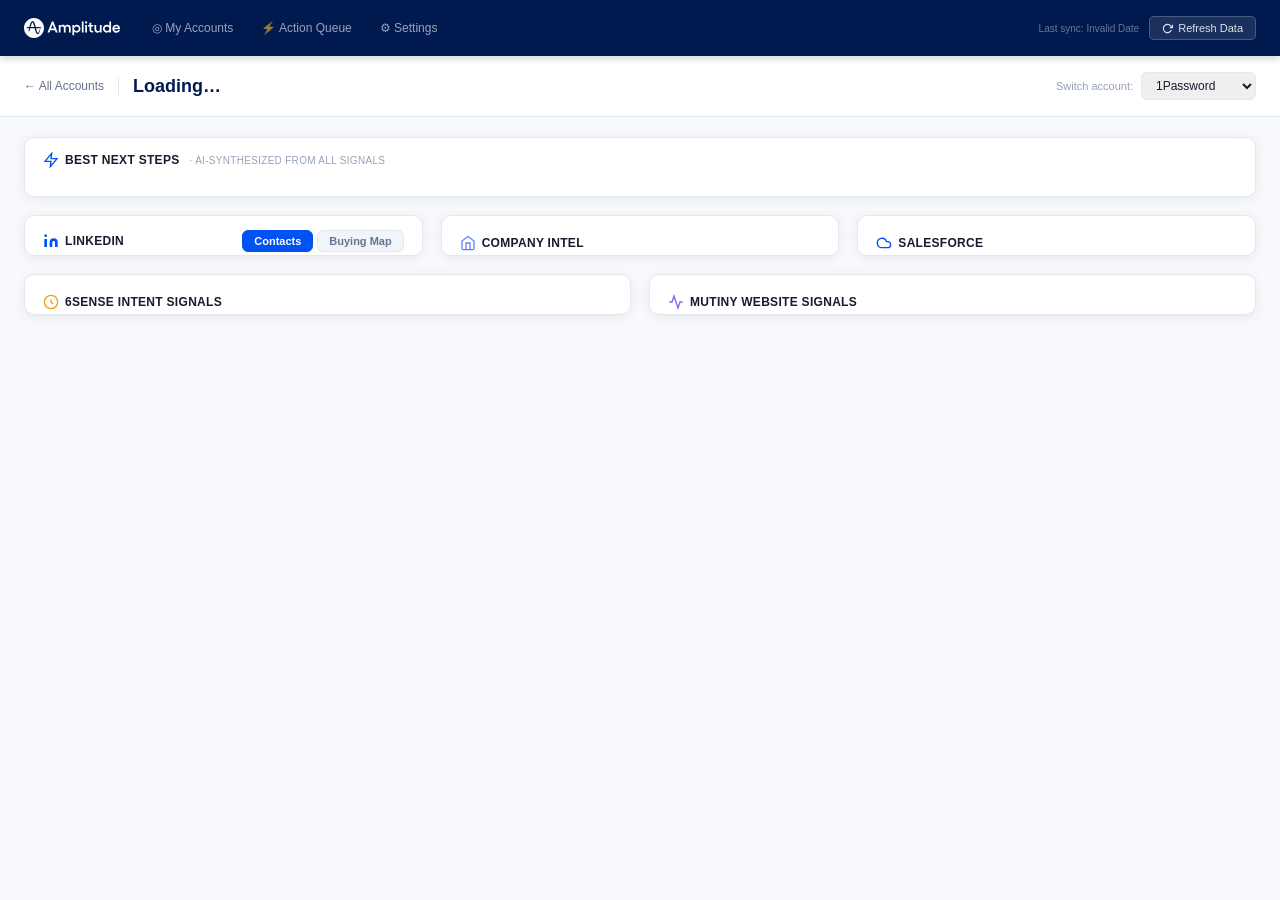
==== commit 2b3ffbda: "Fix detail pages and quick actions" ====
--- a/account.html
+++ b/account.html
@@ -764,8 +764,6 @@
 </div>
   </div>
 
-  <div id="actionModal" style="display:none;" class="modal-overlay"></div>
-
   <script>
 // accounts.json — written by Cowork data refresh skill
 // Last updated: manually seeded
@@ -1472,6 +1470,11 @@
   <script>
     // ── Data alias — ported functions use accountData ───────────────
     const accountData = ACCOUNTS;
+
+    // ── State variables ─────────────────────────────────────────────
+    let currentFilter = 'all';
+    let currentLiTab = 'contacts';
+    let nsOverrides = {};
 
     // ── Get account from URL param ──────────────────────────────────
     const urlParams = new URLSearchParams(window.location.search);
@@ -1977,18 +1980,18 @@
       renderActionHub(acct);
     }
 
-    // Override openAction to use nav.js version with built prompt
-    const _origOpenAction = window.openAction;
-    function openAction(actionId, acct, title) {
+    // Save reference to the modal display function (outer openAction)
+    const _showModal = window.openAction;
+
+    // Override global openAction so buttons auto-build prompts
+    window.openAction = function(actionId, acct, title) {
       const prompt = buildAccountPrompt(actionId, acct || currentAccount);
-      window._openActionModal(actionId, acct || currentAccount, title, prompt);
-    }
+      _showModal(actionId, acct || currentAccount, title, prompt);
+    };
 
     // Init
     injectNav('account');
     injectModal();
-    // Expose modal opener
-    window._openActionModal = window.openAction;
 
     rebuildSelect();
     switchAccount(currentAccount);
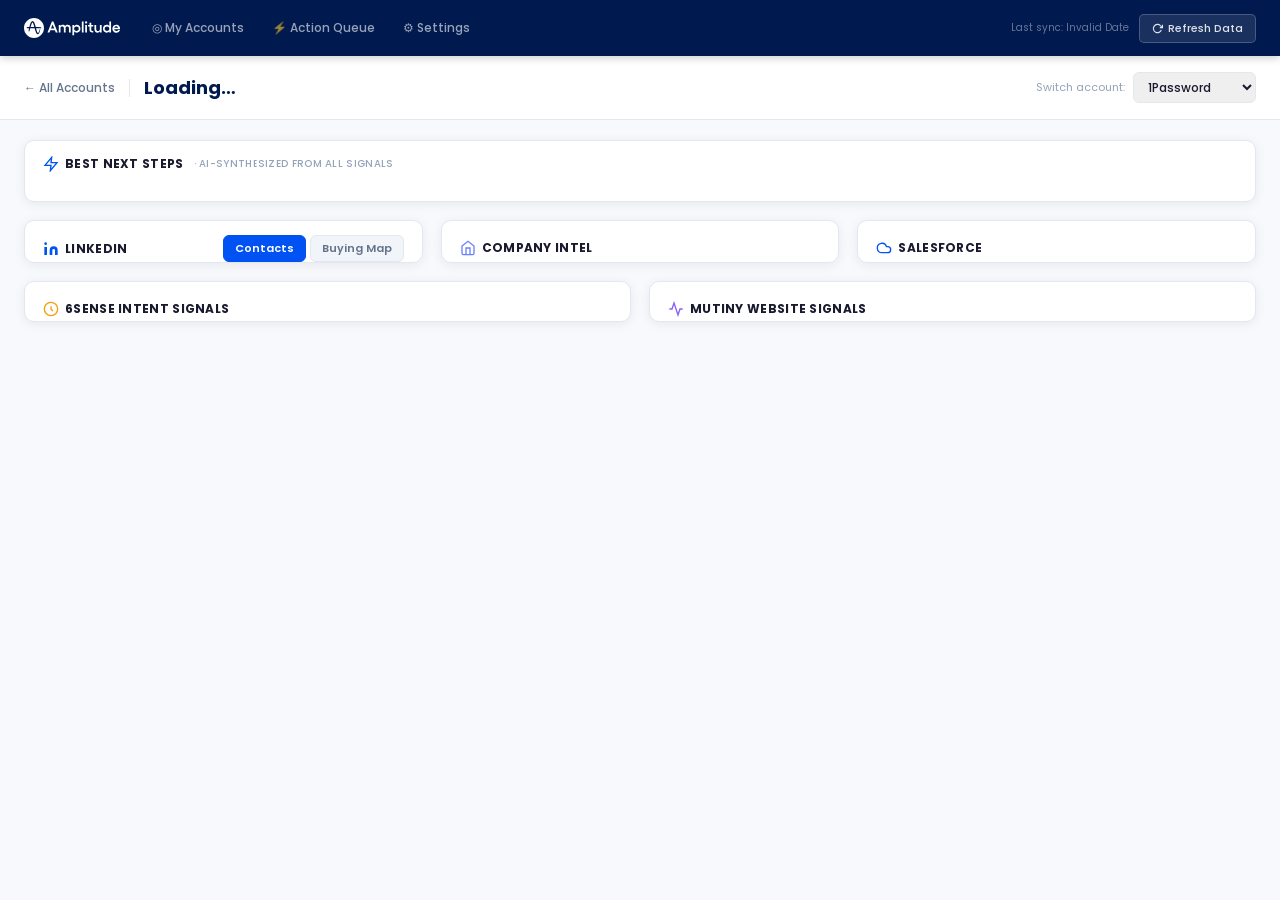
==== commit 94c050c5: "Add Poppins font + visible error display for debugging" ====
--- a/account.html
+++ b/account.html
@@ -4,6 +4,8 @@
   <meta charset="UTF-8" />
   <meta name="viewport" content="width=device-width, initial-scale=1.0" />
   <title>Account Detail — Amplitude AE Dashboard</title>
+  <link rel="preconnect" href="https://fonts.googleapis.com">
+  <link href="https://fonts.googleapis.com/css2?family=Poppins:wght@300;400;500;600;700&display=swap" rel="stylesheet">
   <style>
 /* ── Amplitude Design Tokens ─────────────────────────────────────── */
 :root {
@@ -1446,15 +1448,26 @@
 
 function openInCowork() {
   const btn = document.getElementById('modalCoworkBtn');
-  navigator.clipboard.writeText(_currentPrompt).then(() => {
-    btn.classList.add('success');
-    btn.innerHTML = `<svg width="15" height="15" viewBox="0 0 24 24" fill="none" stroke="currentColor" stroke-width="2.5"><polyline points="20 6 9 17 4 12"/></svg> Copied! Opening Cowork…`;
-    setTimeout(() => { window.location.href = _currentSkillLink; }, 400);
-    setTimeout(() => {
-      btn.classList.remove('success');
-      btn.innerHTML = `<svg width="15" height="15" viewBox="0 0 24 24" fill="none" stroke="currentColor" stroke-width="2.5"><path d="M18 13v6a2 2 0 0 1-2 2H5a2 2 0 0 1-2-2V8a2 2 0 0 1 2-2h6"/><polyline points="15 3 21 3 21 9"/><line x1="10" y1="14" x2="21" y2="3"/></svg> Open in Cowork`;
-    }, 3000);
-  });
+
+  // Fire deep link synchronously — must happen in direct user gesture context,
+  // not inside a Promise callback, or browsers block custom protocol navigation.
+  const a = document.createElement('a');
+  a.href = _currentSkillLink;
+  a.style.display = 'none';
+  document.body.appendChild(a);
+  a.click();
+  document.body.removeChild(a);
+
+  // Copy prompt async (clipboard API is fine in a Promise)
+  navigator.clipboard.writeText(_currentPrompt).catch(() => {});
+
+  // Update button state
+  btn.classList.add('success');
+  btn.innerHTML = `<svg width="15" height="15" viewBox="0 0 24 24" fill="none" stroke="currentColor" stroke-width="2.5"><polyline points="20 6 9 17 4 12"/></svg> Copied! Opening Cowork…`;
+  setTimeout(() => {
+    btn.classList.remove('success');
+    btn.innerHTML = `<svg width="15" height="15" viewBox="0 0 24 24" fill="none" stroke="currentColor" stroke-width="2.5"><path d="M18 13v6a2 2 0 0 1-2 2H5a2 2 0 0 1-2-2V8a2 2 0 0 1 2-2h6"/><polyline points="15 3 21 3 21 9"/><line x1="10" y1="14" x2="21" y2="3"/></svg> Open in Cowork`;
+  }, 3000);
 }
 
 function copyModalPrompt() {
@@ -1967,17 +1980,30 @@
 // MODAL
 // ================================================================
 
+    function showError(msg) {
+      let el = document.getElementById('_dbgBanner');
+      if (!el) {
+        el = document.createElement('div');
+        el.id = '_dbgBanner';
+        el.style.cssText = 'position:fixed;top:60px;left:0;right:0;background:#FEE2E2;color:#991B1B;font-family:monospace;font-size:11px;padding:8px 16px;z-index:9999;border-bottom:1px solid #FCA5A5;white-space:pre-wrap;max-height:120px;overflow-y:auto;';
+        document.body.appendChild(el);
+      }
+      el.textContent += msg + '\n';
+    }
+
     function renderAll(acct) {
+      if (!accountData[acct]) {
+        showError('renderAll: unknown account "' + acct + '"');
+        document.getElementById('detailAccountName').textContent = acct + ' (not found)';
+        return;
+      }
       document.getElementById('detailAccountName').textContent = acct;
       document.getElementById('accountSelect').value = acct;
-      renderContextBar(acct);
-      renderLinkedIn(acct);
-      renderBuyingMap(acct);
-      renderZoomInfo(acct);
-      renderSalesforce(acct);
-      render6sense(acct);
-      renderMutiny(acct);
-      renderActionHub(acct);
+      const sections = [renderContextBar, renderLinkedIn, renderBuyingMap, renderZoomInfo, renderSalesforce, render6sense, renderMutiny, renderActionHub];
+      sections.forEach(fn => {
+        try { fn(acct); }
+        catch(e) { showError(fn.name + '(' + acct + '): ' + e.message); console.error(fn.name, e); }
+      });
     }
 
     // Save reference to the modal display function (outer openAction)
